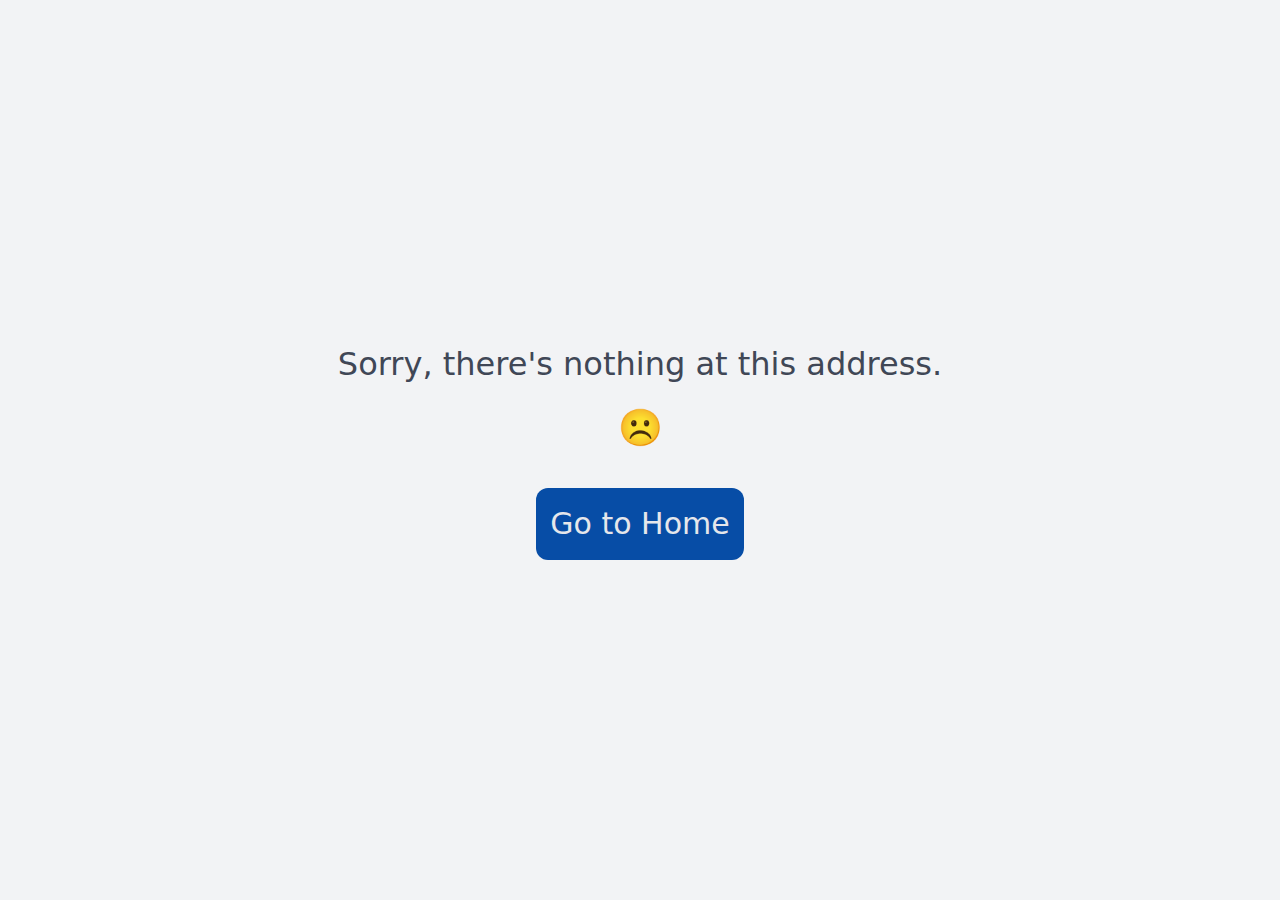
==== index.html @ 2bbbacd4 "Deploying to gh-pages from @ SubhamK108/BlazorFileShake@4f7474eb0a650c3244bfc5b302c1035f5527192f 🚀" ====
<!DOCTYPE html>
<html class="max-w-[100vw] overflow-x-hidden" lang="en">
  <head>
    <meta charset="utf-8" />
    <meta
      name="viewport"
      content="width=device-width, initial-scale=1, minimum-scale=1, maximum-scale=1, user-scalable=no"
    />
    <title>FileShake</title>
    <base href="/" />
    <link rel="stylesheet" href="css/main.min.css" />
    <link rel="stylesheet" href="fontawesome/css/fontawesome.min.css" />
    <link rel="stylesheet" href="fontawesome/css/brands.min.css" />
    <link rel="stylesheet" href="fontawesome/css/solid.min.css" />
    <meta name="description" content="Share files with ease." />
    <link rel="shortcut icon" href="favicon.ico" />
    <link rel="apple-touch-icon" sizes="180x180" href="apple-touch-icon.png" />
    <link rel="icon" type="image/png" sizes="32x32" href="favicon-32x32.png" />
    <link rel="icon" type="image/png" sizes="16x16" href="favicon-16x16.png" />
    <link rel="manifest" href="manifest.json" />
    <meta name="twitter:card" content="summary" />
    <meta name="twitter:url" content="https://bfs.subhamk.com" />
    <meta name="twitter:title" content="FileShake" />
    <meta name="twitter:description" content="Share files with ease." />
    <meta name="twitter:image" content="https://bfs.subhamk.com/android-chrome-512x512.png" />
    <meta name="twitter:creator" content="@SubhamK108" />
    <meta property="og:type" content="website" />
    <meta property="og:title" content="FileShake" />
    <meta property="og:description" content="Share files with ease." />
    <meta property="og:site_name" content="FileShake" />
    <meta property="og:url" content="https://bfs.subhamk.com" />
    <meta property="og:image" content="https://bfs.subhamk.com/android-chrome-512x512.png" />
    <meta name="theme-color" media="(prefers-color-scheme: light)" content="#F2F3F5" />
    <meta name="theme-color" media="(prefers-color-scheme: dark)" content="#181818" />
  </head>

  <body class="max-w-[100vw] overflow-x-hidden bg-[#F2F3F5] dark:bg-[#181818] text-[#404756] dark:text-[#ffffffa6]">
    <div id="app">
      <div class="h-screen max-sm:h-[85vh] flex flex-col justify-center items-center gap-32 max-2xl:gap-28 max-sm:gap-20">
        <img class="w-[250px] max-sm:w-[150px] h-auto" src="android-chrome-512x512.png" alt="FileShake App Icon" />
        <div class="m-4 flex flex-row space-x-4 justify-center items-center">
          <div
            class="w-[5.5rem] h-[5.5rem] max-sm:w-[4.5rem] max-sm:h-[4.5rem] rounded-full animate-spin border-[6.5px] max-sm:border-[5px] border-solid border-current border-t-transparent"
          ></div>
        </div>
      </div>
    </div>

    <!-- <div id="blazor-error-ui">
        An unhandled error has occurred.
        <a href="" class="reload">Reload</a>
        <a class="dismiss">🗙</a>
    </div> -->

    <script type="text/javascript">
      function addNewGoogleSignInScript() {
        const prevScript = document.getElementById("google-signin-script");
        document.body.removeChild(prevScript);

        const newScript = document.createElement("script");
        newScript.id = "google-signin-script";
        newScript.src = "https://accounts.google.com/gsi/client";
        newScript.async = true;
        document.body.appendChild(newScript);
      }

      function parseJwt(jwt) {
        let base64Url = jwt.split(".")[1];
        let base64 = base64Url.replace(/-/g, "+").replace(/_/g, "/");
        let jsonPayload = decodeURIComponent(
          window
            .atob(base64)
            .split("")
            .map(function (c) {
              return "%" + ("00" + c.charCodeAt(0).toString(16)).slice(-2);
            })
            .join("")
        );
        return JSON.parse(jsonPayload);
      }

      async function getUserAuthToken(gmailId) {
        const response = await fetch("./appsettings.json");
        const appSettings = await response.json();

        const client = google.accounts.oauth2.initTokenClient({
          client_id: appSettings.GoogleAuthClientId,
          scope:
            "https://www.googleapis.com/auth/userinfo.profile \
            https://www.googleapis.com/auth/drive.appdata \
            https://www.googleapis.com/auth/drive.install \
            https://www.googleapis.com/auth/drive.file",
          hint: gmailId,
          prompt: "",
          callback: (tokenResponse) => {
            const accessToken = tokenResponse.access_token;
            if (accessToken !== undefined) {
              sessionStorage.setItem("USER_GOOGLE_AUTH_TOKEN", accessToken);
            }
          }
        });
        client.requestAccessToken();
      }

      function handleCredentialResponse(response) {
        const userInfo = parseJwt(response.credential);
        getUserAuthToken(userInfo.email);
      }

      async function uploadFile(userToken, fileBuffer, fileName, fileType, folderId, element) {
        const fileMetadata = {
          name: fileName,
          mimeType: fileType,
          parents: [folderId]
        };
        const fileMetadataJSON = JSON.stringify(fileMetadata, null, "  ");

        const formData = new FormData();
        formData.append("metadata", new Blob([fileMetadataJSON], { type: "application/json" }));
        formData.append("file", new Blob([fileBuffer], { type: fileType }));
        const REQUIRED_FIELDS =
          "id, name, mimeType, size, fileExtension, fullFileExtension, webContentLink, parents, permissionIds";
        const _URL = `https://www.googleapis.com/upload/drive/v3/files?uploadType=multipart&fields=${REQUIRED_FIELDS}`;
        const xhr = new XMLHttpRequest();
        xhr.open("POST", _URL, true);
        xhr.setRequestHeader("Authorization", `Bearer ${userToken}`);
        xhr.responseType = "text";
        xhr.upload.onprogress = function (event) {
          if (event.lengthComputable) {
            const percentComplete = Math.round((event.loaded / event.total) * 100);
            element.innerText = `${percentComplete}%`;
          }
        };
        xhr.onload = function () {
          sessionStorage.setItem("UPLOAD_RESPONSE", xhr.response);
        };
        xhr.onerror = function (event) {
          sessionStorage.setItem("UPLOAD_RESPONSE", "Error");
        };
        xhr.send(formData);
      }
    </script>

    <script id="google-signin-script" src="https://accounts.google.com/gsi/client" async></script>
    <script src="_framework/blazor.webassembly.js"></script>
    <script>
      navigator.serviceWorker.register("service-worker.js");
    </script>
  </body>
</html>
---- css/main.min.css ----
/*! tailwindcss v3.4.3 | MIT License | https://tailwindcss.com*/*,:after,:before{box-sizing:border-box;border:0 solid #e5e7eb}:after,:before{--tw-content:""}:host,html{line-height:1.5;-webkit-text-size-adjust:100%;-moz-tab-size:4;-o-tab-size:4;tab-size:4;font-family:ui-sans-serif,system-ui,sans-serif,Apple Color Emoji,Segoe UI Emoji,Segoe UI Symbol,Noto Color Emoji;font-feature-settings:normal;font-variation-settings:normal;-webkit-tap-highlight-color:transparent}body{margin:0;line-height:inherit}hr{height:0;color:inherit;border-top-width:1px}abbr:where([title]){-webkit-text-decoration:underline dotted;text-decoration:underline dotted}h1,h2,h3,h4,h5,h6{font-size:inherit;font-weight:inherit}a{color:inherit;text-decoration:inherit}b,strong{font-weight:bolder}code,kbd,pre,samp{font-family:Fira Code;font-feature-settings:normal;font-variation-settings:normal;font-size:1em}small{font-size:80%}sub,sup{font-size:75%;line-height:0;position:relative;vertical-align:initial}sub{bottom:-.25em}sup{top:-.5em}table{text-indent:0;border-color:inherit;border-collapse:collapse}button,input,optgroup,select,textarea{font-family:inherit;font-feature-settings:inherit;font-variation-settings:inherit;font-size:100%;font-weight:inherit;line-height:inherit;letter-spacing:inherit;color:inherit;margin:0;padding:0}button,select{text-transform:none}button,input:where([type=button]),input:where([type=reset]),input:where([type=submit]){-webkit-appearance:button;background-color:initial;background-image:none}:-moz-focusring{outline:auto}:-moz-ui-invalid{box-shadow:none}progress{vertical-align:initial}::-webkit-inner-spin-button,::-webkit-outer-spin-button{height:auto}[type=search]{-webkit-appearance:textfield;outline-offset:-2px}::-webkit-search-decoration{-webkit-appearance:none}::-webkit-file-upload-button{-webkit-appearance:button;font:inherit}summary{display:list-item}blockquote,dd,dl,figure,h1,h2,h3,h4,h5,h6,hr,p,pre{margin:0}fieldset{margin:0}fieldset,legend{padding:0}menu,ol,ul{list-style:none;margin:0;padding:0}dialog{padding:0}textarea{resize:vertical}input::-moz-placeholder,textarea::-moz-placeholder{opacity:1;color:#9ca3af}input::placeholder,textarea::placeholder{opacity:1;color:#9ca3af}[role=button],button{cursor:pointer}:disabled{cursor:default}audio,canvas,embed,iframe,img,object,svg,video{display:block;vertical-align:middle}img,video{max-width:100%;height:auto}[hidden]{display:none}*,::backdrop,:after,:before{--tw-border-spacing-x:0;--tw-border-spacing-y:0;--tw-translate-x:0;--tw-translate-y:0;--tw-rotate:0;--tw-skew-x:0;--tw-skew-y:0;--tw-scale-x:1;--tw-scale-y:1;--tw-pan-x: ;--tw-pan-y: ;--tw-pinch-zoom: ;--tw-scroll-snap-strictness:proximity;--tw-gradient-from-position: ;--tw-gradient-via-position: ;--tw-gradient-to-position: ;--tw-ordinal: ;--tw-slashed-zero: ;--tw-numeric-figure: ;--tw-numeric-spacing: ;--tw-numeric-fraction: ;--tw-ring-inset: ;--tw-ring-offset-width:0px;--tw-ring-offset-color:#fff;--tw-ring-color:#3b82f680;--tw-ring-offset-shadow:0 0 #0000;--tw-ring-shadow:0 0 #0000;--tw-shadow:0 0 #0000;--tw-shadow-colored:0 0 #0000;--tw-blur: ;--tw-brightness: ;--tw-contrast: ;--tw-grayscale: ;--tw-hue-rotate: ;--tw-invert: ;--tw-saturate: ;--tw-sepia: ;--tw-drop-shadow: ;--tw-backdrop-blur: ;--tw-backdrop-brightness: ;--tw-backdrop-contrast: ;--tw-backdrop-grayscale: ;--tw-backdrop-hue-rotate: ;--tw-backdrop-invert: ;--tw-backdrop-opacity: ;--tw-backdrop-saturate: ;--tw-backdrop-sepia: ;--tw-contain-size: ;--tw-contain-layout: ;--tw-contain-paint: ;--tw-contain-style: }.pointer-events-none{pointer-events:none}.absolute{position:absolute}.relative{position:relative}.m-4{margin:1rem}.mb-1{margin-bottom:.25rem}.mb-10{margin-bottom:2.5rem}.mb-5{margin-bottom:1.25rem}.mb-8{margin-bottom:2rem}.mr-2{margin-right:.5rem}.mt-\[10\%\]{margin-top:10%}.mt-\[5\%\]{margin-top:5%}.flex{display:flex}.table-cell{display:table-cell}.table-row{display:table-row}.hidden{display:none}.h-6{height:1.5rem}.h-9{height:2.25rem}.h-\[14rem\]{height:14rem}.h-\[15\%\]{height:15%}.h-\[18\%\]{height:18%}.h-\[30\%\]{height:30%}.h-\[4\.5rem\]{height:4.5rem}.h-\[4\.7rem\]{height:4.7rem}.h-\[45\%\]{height:45%}.h-\[5\.5rem\]{height:5.5rem}.h-\[55\%\]{height:55%}.h-\[60\%\]{height:60%}.h-\[65\%\]{height:65%}.h-\[70\%\]{height:70%}.h-\[82\%\]{height:82%}.h-\[85\%\]{height:85%}.h-auto{height:auto}.h-full{height:100%}.h-screen{height:100vh}.h-\[10\%\]{height:10%}.h-\[505rem\]{height:505rem}.h-\[50rem\]{height:50rem}.h-\[20rem\]{height:20rem}.h-\[40rem\]{height:40rem}.h-\[42rem\]{height:42rem}.w-52{width:13rem}.w-56{width:14rem}.w-72{width:18rem}.w-\[14rem\]{width:14rem}.w-\[16\%\]{width:16%}.w-\[250px\]{width:250px}.w-\[30\%\]{width:30%}.w-\[4\.7rem\]{width:4.7rem}.w-\[5\.5rem\]{width:5.5rem}.w-\[50\%\]{width:50%}.w-\[7\%\]{width:7%}.w-\[77\%\]{width:77%}.w-\[80\%\]{width:80%}.w-full{width:100%}.max-w-\[100vw\]{max-width:100vw}.max-w-\[100\%\],.max-w-full{max-width:100%}@keyframes bounce{0%,to{transform:translateY(-25%);animation-timing-function:cubic-bezier(.8,0,1,1)}50%{transform:none;animation-timing-function:cubic-bezier(0,0,.2,1)}}.animate-bounce{animation:bounce 1s infinite}@keyframes pulse{50%{opacity:.5}}.animate-pulse{animation:pulse 2s cubic-bezier(.4,0,.6,1) infinite}@keyframes spin{to{transform:rotate(1turn)}}.animate-spin{animation:spin 1s linear infinite}.cursor-pointer{cursor:pointer}.flex-row{flex-direction:row}.flex-col{flex-direction:column}.items-center{align-items:center}.justify-end{justify-content:flex-end}.justify-center{justify-content:center}.gap-2{gap:.5rem}.gap-20{gap:5rem}.gap-3{gap:.75rem}.gap-32{gap:8rem}.gap-5{gap:1.25rem}.gap-6{gap:1.5rem}.gap-8{gap:2rem}.space-x-4>:not([hidden])~:not([hidden]){--tw-space-x-reverse:0;margin-right:calc(1rem*var(--tw-space-x-reverse));margin-left:calc(1rem*(1 - var(--tw-space-x-reverse)))}.overflow-x-auto{overflow-x:auto}.overflow-y-auto{overflow-y:auto}.overflow-x-hidden{overflow-x:hidden}.overflow-x-scroll{overflow-x:scroll}.rounded-2xl{border-radius:1rem}.rounded-3xl{border-radius:1.5rem}.rounded-full{border-radius:9999px}.rounded-xl{border-radius:.75rem}.border{border-width:1px}.border-4{border-width:4px}.border-\[6\.5px\]{border-width:6.5px}.border-solid{border-style:solid}.border-dashed{border-style:dashed}.border-\[\#074DA6\]{--tw-border-opacity:1;border-color:rgb(7 77 166/var(--tw-border-opacity))}.border-\[\#AEAEAE\]{--tw-border-opacity:1;border-color:rgb(174 174 174/var(--tw-border-opacity))}.border-current{border-color:currentColor}.border-t-transparent{border-top-color:#0000}.bg-\[\#074DA6\]{--tw-bg-opacity:1;background-color:rgb(7 77 166/var(--tw-bg-opacity))}.bg-\[\#F2F3F5\]{--tw-bg-opacity:1;background-color:rgb(242 243 245/var(--tw-bg-opacity))}.bg-green-700{--tw-bg-opacity:1;background-color:rgb(21 128 61/var(--tw-bg-opacity))}.bg-transparent{background-color:initial}.bg-white{--tw-bg-opacity:1;background-color:rgb(255 255 255/var(--tw-bg-opacity))}.bg-zinc-300{--tw-bg-opacity:1;background-color:rgb(212 212 216/var(--tw-bg-opacity))}.bg-zinc-400{--tw-bg-opacity:1;background-color:rgb(161 161 170/var(--tw-bg-opacity))}.bg-zinc-500{--tw-bg-opacity:1;background-color:rgb(113 113 122/var(--tw-bg-opacity))}.p-1{padding:.25rem}.p-16{padding:4rem}.p-2{padding:.5rem}.p-4{padding:1rem}.p-5{padding:1.25rem}.p-6{padding:1.5rem}.p-8{padding:2rem}.p-3{padding:.75rem}.px-10{padding-left:2.5rem;padding-right:2.5rem}.px-20{padding-left:5rem;padding-right:5rem}.px-6{padding-left:1.5rem;padding-right:1.5rem}.px-\[4\%\]{padding-left:4%;padding-right:4%}.py-3{padding-top:.75rem;padding-bottom:.75rem}.py-4{padding-top:1rem;padding-bottom:1rem}.pb-5{padding-bottom:1.25rem}.text-left{text-align:left}.text-center{text-align:center}.text-right{text-align:right}.font-mono{font-family:Fira Code}.font-sans{font-family:ui-sans-serif,system-ui,sans-serif,Apple Color Emoji,Segoe UI Emoji,Segoe UI Symbol,Noto Color Emoji}.text-3xl{font-size:1.875rem;line-height:2.25rem}.text-4xl{font-size:2.25rem;line-height:2.5rem}.text-7xl{font-size:4.5rem;line-height:1}.text-\[0\.95rem\]{font-size:.95rem}.text-\[1\.2rem\]{font-size:1.2rem}.text-\[1\.3rem\]{font-size:1.3rem}.text-\[1\.4rem\]{font-size:1.4rem}.text-\[1\.5rem\]{font-size:1.5rem}.text-\[1\.6rem\]{font-size:1.6rem}.text-\[1\.8rem\]{font-size:1.8rem}.text-\[1\.9rem\]{font-size:1.9rem}.text-\[13rem\]{font-size:13rem}.text-\[14rem\]{font-size:14rem}.text-\[2\.1rem\]{font-size:2.1rem}.text-\[2\.3rem\]{font-size:2.3rem}.text-\[2\.4rem\]{font-size:2.4rem}.text-\[2\.6rem\]{font-size:2.6rem}.text-\[2rem\]{font-size:2rem}.text-\[3\.5rem\]{font-size:3.5rem}.font-bold{font-weight:700}.tracking-wider{letter-spacing:.05em}.tracking-widest{letter-spacing:.1em}.text-\[\#404756\]{--tw-text-opacity:1;color:rgb(64 71 86/var(--tw-text-opacity))}.text-gray-200{--tw-text-opacity:1;color:rgb(229 231 235/var(--tw-text-opacity))}.underline{text-decoration-line:underline}.opacity-0{opacity:0}.shadow-inner{--tw-shadow:inset 0 2px 4px 0 #0000000d;--tw-shadow-colored:inset 0 2px 4px 0 var(--tw-shadow-color)}.shadow-inner,.shadow-lg{box-shadow:var(--tw-ring-offset-shadow,0 0 #0000),var(--tw-ring-shadow,0 0 #0000),var(--tw-shadow)}.shadow-lg{--tw-shadow:0 10px 15px -3px #0000001a,0 4px 6px -4px #0000001a;--tw-shadow-colored:0 10px 15px -3px var(--tw-shadow-color),0 4px 6px -4px var(--tw-shadow-color)}.shadow-md{--tw-shadow:0 4px 6px -1px #0000001a,0 2px 4px -2px #0000001a;--tw-shadow-colored:0 4px 6px -1px var(--tw-shadow-color),0 2px 4px -2px var(--tw-shadow-color)}.shadow-md,.shadow-xl{box-shadow:var(--tw-ring-offset-shadow,0 0 #0000),var(--tw-ring-shadow,0 0 #0000),var(--tw-shadow)}.shadow-xl{--tw-shadow:0 20px 25px -5px #0000001a,0 8px 10px -6px #0000001a;--tw-shadow-colored:0 20px 25px -5px var(--tw-shadow-color),0 8px 10px -6px var(--tw-shadow-color)}.outline{outline-style:solid}.drop-shadow-lg{--tw-drop-shadow:drop-shadow(0 10px 8px #0000000a) drop-shadow(0 4px 3px #0000001a)}.drop-shadow-lg,.drop-shadow-md{filter:var(--tw-blur) var(--tw-brightness) var(--tw-contrast) var(--tw-grayscale) var(--tw-hue-rotate) var(--tw-invert) var(--tw-saturate) var(--tw-sepia) var(--tw-drop-shadow)}.drop-shadow-md{--tw-drop-shadow:drop-shadow(0 4px 3px #00000012) drop-shadow(0 2px 2px #0000000f)}.drop-shadow-xl{--tw-drop-shadow:drop-shadow(0 20px 13px #00000008) drop-shadow(0 8px 5px #00000014);filter:var(--tw-blur) var(--tw-brightness) var(--tw-contrast) var(--tw-grayscale) var(--tw-hue-rotate) var(--tw-invert) var(--tw-saturate) var(--tw-sepia) var(--tw-drop-shadow)}*{box-sizing:border-box;padding:0;margin:0}@media (prefers-color-scheme:light){html{color-scheme:light}}@media (prefers-color-scheme:dark){html{color-scheme:dark}}@font-face{font-family:Fira Code;src:url(../fonts/FiraCode-VF.woff2) format("woff2")}.hover\:bg-\[\#05346e\]:hover{--tw-bg-opacity:1;background-color:rgb(5 52 110/var(--tw-bg-opacity))}.hover\:bg-blue-300:hover{--tw-bg-opacity:1;background-color:rgb(147 197 253/var(--tw-bg-opacity))}.hover\:bg-green-900:hover{--tw-bg-opacity:1;background-color:rgb(20 83 45/var(--tw-bg-opacity))}.hover\:text-\[\#26272A\]:hover{--tw-text-opacity:1;color:rgb(38 39 42/var(--tw-text-opacity))}.hover\:ring:hover{--tw-ring-offset-shadow:var(--tw-ring-inset) 0 0 0 var(--tw-ring-offset-width) var(--tw-ring-offset-color);--tw-ring-shadow:var(--tw-ring-inset) 0 0 0 calc(3px + var(--tw-ring-offset-width)) var(--tw-ring-color);box-shadow:var(--tw-ring-offset-shadow),var(--tw-ring-shadow),var(--tw-shadow,0 0 #0000)}.hover\:ring-\[\#0091ff\]:hover{--tw-ring-opacity:1;--tw-ring-color:rgb(0 145 255/var(--tw-ring-opacity))}.hover\:ring-green-500:hover{--tw-ring-opacity:1;--tw-ring-color:rgb(34 197 94/var(--tw-ring-opacity))}.focus\:outline-none:focus{outline:2px solid #0000;outline-offset:2px}.disabled\:bg-zinc-400:disabled{--tw-bg-opacity:1;background-color:rgb(161 161 170/var(--tw-bg-opacity))}.disabled\:text-zinc-300:disabled{--tw-text-opacity:1;color:rgb(212 212 216/var(--tw-text-opacity))}.disabled\:ring-transparent:disabled{--tw-ring-color:#0000}@media not all and (min-width:1536px){.max-2xl\:mb-5{margin-bottom:1.25rem}.max-2xl\:mt-\[1\.5\%\]{margin-top:1.5%}.max-2xl\:mt-\[5\%\]{margin-top:5%}.max-2xl\:h-5{height:1.25rem}.max-2xl\:h-8{height:2rem}.max-2xl\:h-\[12rem\]{height:12rem}.max-2xl\:h-\[3\.8rem\]{height:3.8rem}.max-2xl\:h-\[70\%\]{height:70%}.max-2xl\:h-\[65\%\]{height:65%}.max-2xl\:h-\[50\%\]{height:50%}.max-2xl\:h-\[10\%\]{height:10%}.max-2xl\:h-\[20\%\]{height:20%}.max-2xl\:h-\[30rem\]{height:30rem}.max-2xl\:h-\[38rem\]{height:38rem}.max-2xl\:h-\[35rem\]{height:35rem}.max-2xl\:h-\[32rem\]{height:32rem}.max-2xl\:h-\[33rem\]{height:33rem}.max-2xl\:w-44{width:11rem}.max-2xl\:w-60{width:15rem}.max-2xl\:w-\[12rem\]{width:12rem}.max-2xl\:w-\[3\.8rem\]{width:3.8rem}.max-2xl\:w-\[45\%\]{width:45%}.max-2xl\:w-\[65\%\]{width:65%}.max-2xl\:w-\[75\%\]{width:75%}.max-2xl\:w-\[70\%\]{width:70%}.max-2xl\:gap-12{gap:3rem}.max-2xl\:gap-2{gap:.5rem}.max-2xl\:gap-28{gap:7rem}.max-2xl\:gap-4{gap:1rem}.max-2xl\:gap-5{gap:1.25rem}.max-2xl\:gap-7{gap:1.75rem}.max-2xl\:gap-3{gap:.75rem}.max-2xl\:p-3{padding:.75rem}.max-2xl\:p-5{padding:1.25rem}.max-2xl\:p-7{padding:1.75rem}.max-2xl\:p-0{padding:0}.max-2xl\:p-2{padding:.5rem}.max-2xl\:px-\[3\%\]{padding-left:3%;padding-right:3%}.max-2xl\:py-3{padding-top:.75rem;padding-bottom:.75rem}.max-2xl\:py-4{padding-top:1rem;padding-bottom:1rem}.max-2xl\:pt-1{padding-top:.25rem}.max-2xl\:text-\[0\.9rem\]{font-size:.9rem}.max-2xl\:text-\[1\.05rem\]{font-size:1.05rem}.max-2xl\:text-\[1\.08rem\]{font-size:1.08rem}.max-2xl\:text-\[1\.15rem\]{font-size:1.15rem}.max-2xl\:text-\[1\.1rem\]{font-size:1.1rem}.max-2xl\:text-\[1\.25rem\]{font-size:1.25rem}.max-2xl\:text-\[1\.2rem\]{font-size:1.2rem}.max-2xl\:text-\[1\.35rem\]{font-size:1.35rem}.max-2xl\:text-\[1\.3rem\]{font-size:1.3rem}.max-2xl\:text-\[1\.45rem\]{font-size:1.45rem}.max-2xl\:text-\[1\.6rem\]{font-size:1.6rem}.max-2xl\:text-\[1\.7rem\]{font-size:1.7rem}.max-2xl\:text-\[1\.9rem\]{font-size:1.9rem}.max-2xl\:text-\[11\.5rem\]{font-size:11.5rem}.max-2xl\:text-\[11rem\]{font-size:11rem}.max-2xl\:text-\[2\.2rem\]{font-size:2.2rem}}@media not all and (min-width:640px){.max-sm\:mb-5{margin-bottom:1.25rem}.max-sm\:mb-6{margin-bottom:1.5rem}.max-sm\:mt-\[5\%\]{margin-top:5%}.max-sm\:mt-\[10\%\]{margin-top:10%}.max-sm\:mt-\[12\%\]{margin-top:12%}.max-sm\:mt-\[14\%\]{margin-top:14%}.max-sm\:h-16{height:4rem}.max-sm\:h-4{height:1rem}.max-sm\:h-7{height:1.75rem}.max-sm\:h-\[3rem\]{height:3rem}.max-sm\:h-\[4\.5rem\]{height:4.5rem}.max-sm\:h-\[55\%\]{height:55%}.max-sm\:h-\[70\%\]{height:70%}.max-sm\:h-\[85vh\]{height:85vh}.max-sm\:h-\[9rem\]{height:9rem}.max-sm\:h-\[30rem\]{height:30rem}.max-sm\:h-\[25rem\]{height:25rem}.max-sm\:h-\[28rem\]{height:28rem}.max-sm\:w-36{width:9rem}.max-sm\:w-40{width:10rem}.max-sm\:w-44{width:11rem}.max-sm\:w-\[10\%\]{width:10%}.max-sm\:w-\[150px\]{width:150px}.max-sm\:w-\[18\%\]{width:18%}.max-sm\:w-\[3rem\]{width:3rem}.max-sm\:w-\[4\.5rem\]{width:4.5rem}.max-sm\:w-\[60\%\]{width:60%}.max-sm\:w-\[72\%\]{width:72%}.max-sm\:w-\[85\%\]{width:85%}.max-sm\:w-\[90\%\]{width:90%}.max-sm\:w-\[9rem\]{width:9rem}.max-sm\:max-w-\[72\%\]{max-width:72%}.max-sm\:max-w-\[100\%\]{max-width:100%}.max-sm\:gap-1{gap:.25rem}.max-sm\:gap-10{gap:2.5rem}.max-sm\:gap-2{gap:.5rem}.max-sm\:gap-20{gap:5rem}.max-sm\:gap-3{gap:.75rem}.max-sm\:gap-4{gap:1rem}.max-sm\:gap-5{gap:1.25rem}.max-sm\:gap-6{gap:1.5rem}.max-sm\:rounded-2xl{border-radius:1rem}.max-sm\:border-\[5px\]{border-width:5px}.max-sm\:p-2{padding:.5rem}.max-sm\:p-3{padding:.75rem}.max-sm\:p-4{padding:1rem}.max-sm\:p-5{padding:1.25rem}.max-sm\:p-8{padding:2rem}.max-sm\:px-5{padding-left:1.25rem;padding-right:1.25rem}.max-sm\:px-\[6\%\]{padding-left:6%;padding-right:6%}.max-sm\:py-2{padding-top:.5rem;padding-bottom:.5rem}.max-sm\:py-3{padding-top:.75rem;padding-bottom:.75rem}.max-sm\:pb-4{padding-bottom:1rem}.max-sm\:pt-1{padding-top:.25rem}.max-sm\:text-2xl{font-size:1.5rem;line-height:2rem}.max-sm\:text-4xl{font-size:2.25rem;line-height:2.5rem}.max-sm\:text-\[0\.75rem\]{font-size:.75rem}.max-sm\:text-\[0\.95rem\]{font-size:.95rem}.max-sm\:text-\[0\.9rem\]{font-size:.9rem}.max-sm\:text-\[1\.05rem\]{font-size:1.05rem}.max-sm\:text-\[1\.1rem\]{font-size:1.1rem}.max-sm\:text-\[1\.25rem\]{font-size:1.25rem}.max-sm\:text-\[1\.3rem\]{font-size:1.3rem}.max-sm\:text-\[1\.4rem\]{font-size:1.4rem}.max-sm\:text-\[1\.5rem\]{font-size:1.5rem}.max-sm\:text-\[1\.7rem\]{font-size:1.7rem}.max-sm\:text-\[1\.8rem\]{font-size:1.8rem}.max-sm\:text-\[1rem\]{font-size:1rem}.max-sm\:text-\[2\.5rem\]{font-size:2.5rem}.max-sm\:text-\[8\.5rem\]{font-size:8.5rem}.max-sm\:text-\[8rem\]{font-size:8rem}}@media (prefers-color-scheme:dark){.dark\:bg-\[\#05336E\]{--tw-bg-opacity:1;background-color:rgb(5 51 110/var(--tw-bg-opacity))}.dark\:bg-\[\#181818\]{--tw-bg-opacity:1;background-color:rgb(24 24 24/var(--tw-bg-opacity))}.dark\:bg-green-900{--tw-bg-opacity:1;background-color:rgb(20 83 45/var(--tw-bg-opacity))}.dark\:bg-zinc-600{--tw-bg-opacity:1;background-color:rgb(82 82 91/var(--tw-bg-opacity))}.dark\:bg-zinc-700{--tw-bg-opacity:1;background-color:rgb(63 63 70/var(--tw-bg-opacity))}.dark\:bg-zinc-800{--tw-bg-opacity:1;background-color:rgb(39 39 42/var(--tw-bg-opacity))}.dark\:text-\[\#ffffffa6\]{color:#ffffffa6}.dark\:shadow-2xl{--tw-shadow:0 25px 50px -12px #00000040;--tw-shadow-colored:0 25px 50px -12px var(--tw-shadow-color)}.dark\:shadow-2xl,.dark\:shadow-lg{box-shadow:var(--tw-ring-offset-shadow,0 0 #0000),var(--tw-ring-shadow,0 0 #0000),var(--tw-shadow)}.dark\:shadow-lg{--tw-shadow:0 10px 15px -3px #0000001a,0 4px 6px -4px #0000001a;--tw-shadow-colored:0 10px 15px -3px var(--tw-shadow-color),0 4px 6px -4px var(--tw-shadow-color)}.dark\:drop-shadow-2xl{--tw-drop-shadow:drop-shadow(0 25px 25px #00000026)}.dark\:drop-shadow-2xl,.dark\:drop-shadow-lg{filter:var(--tw-blur) var(--tw-brightness) var(--tw-contrast) var(--tw-grayscale) var(--tw-hue-rotate) var(--tw-invert) var(--tw-saturate) var(--tw-sepia) var(--tw-drop-shadow)}.dark\:drop-shadow-lg{--tw-drop-shadow:drop-shadow(0 10px 8px #0000000a) drop-shadow(0 4px 3px #0000001a)}.dark\:hover\:bg-\[\#04234D\]:hover{--tw-bg-opacity:1;background-color:rgb(4 35 77/var(--tw-bg-opacity))}.dark\:hover\:bg-blue-950:hover{--tw-bg-opacity:1;background-color:rgb(23 37 84/var(--tw-bg-opacity))}.dark\:hover\:bg-green-950:hover{--tw-bg-opacity:1;background-color:rgb(5 46 22/var(--tw-bg-opacity))}.dark\:hover\:text-white:hover{--tw-text-opacity:1;color:rgb(255 255 255/var(--tw-text-opacity))}.dark\:hover\:ring-\[\#074DA6\]:hover{--tw-ring-opacity:1;--tw-ring-color:rgb(7 77 166/var(--tw-ring-opacity))}.dark\:hover\:ring-green-700:hover{--tw-ring-opacity:1;--tw-ring-color:rgb(21 128 61/var(--tw-ring-opacity))}.dark\:disabled\:bg-zinc-800:disabled{--tw-bg-opacity:1;background-color:rgb(39 39 42/var(--tw-bg-opacity))}.dark\:disabled\:bg-zinc-900:disabled{--tw-bg-opacity:1;background-color:rgb(24 24 27/var(--tw-bg-opacity))}.dark\:disabled\:text-zinc-600:disabled{--tw-text-opacity:1;color:rgb(82 82 91/var(--tw-text-opacity))}.dark\:disabled\:ring-transparent:disabled{--tw-ring-color:#0000}}
---- fontawesome/css/brands.min.css ----
/*!
 * Font Awesome Free 6.5.1 by @fontawesome - https://fontawesome.com
 * License - https://fontawesome.com/license/free (Icons: CC BY 4.0, Fonts: SIL OFL 1.1, Code: MIT License)
 * Copyright 2023 Fonticons, Inc.
 */
:host,:root{--fa-style-family-brands:"Font Awesome 6 Brands";--fa-font-brands:normal 400 1em/1 "Font Awesome 6 Brands"}@font-face{font-family:"Font Awesome 6 Brands";font-style:normal;font-weight:400;font-display:block;src:url(../webfonts/fa-brands-400.woff2) format("woff2"),url(../webfonts/fa-brands-400.woff2) format("truetype")}.fa-brands,.fab{font-weight:400}.fa-monero:before{content:"\f3d0"}.fa-hooli:before{content:"\f427"}.fa-yelp:before{content:"\f1e9"}.fa-cc-visa:before{content:"\f1f0"}.fa-lastfm:before{content:"\f202"}.fa-shopware:before{content:"\f5b5"}.fa-creative-commons-nc:before{content:"\f4e8"}.fa-aws:before{content:"\f375"}.fa-redhat:before{content:"\f7bc"}.fa-yoast:before{content:"\f2b1"}.fa-cloudflare:before{content:"\e07d"}.fa-ups:before{content:"\f7e0"}.fa-pixiv:before{content:"\e640"}.fa-wpexplorer:before{content:"\f2de"}.fa-dyalog:before{content:"\f399"}.fa-bity:before{content:"\f37a"}.fa-stackpath:before{content:"\f842"}.fa-buysellads:before{content:"\f20d"}.fa-first-order:before{content:"\f2b0"}.fa-modx:before{content:"\f285"}.fa-guilded:before{content:"\e07e"}.fa-vnv:before{content:"\f40b"}.fa-js-square:before,.fa-square-js:before{content:"\f3b9"}.fa-microsoft:before{content:"\f3ca"}.fa-qq:before{content:"\f1d6"}.fa-orcid:before{content:"\f8d2"}.fa-java:before{content:"\f4e4"}.fa-invision:before{content:"\f7b0"}.fa-creative-commons-pd-alt:before{content:"\f4ed"}.fa-centercode:before{content:"\f380"}.fa-glide-g:before{content:"\f2a6"}.fa-drupal:before{content:"\f1a9"}.fa-hire-a-helper:before{content:"\f3b0"}.fa-creative-commons-by:before{content:"\f4e7"}.fa-unity:before{content:"\e049"}.fa-whmcs:before{content:"\f40d"}.fa-rocketchat:before{content:"\f3e8"}.fa-vk:before{content:"\f189"}.fa-untappd:before{content:"\f405"}.fa-mailchimp:before{content:"\f59e"}.fa-css3-alt:before{content:"\f38b"}.fa-reddit-square:before,.fa-square-reddit:before{content:"\f1a2"}.fa-vimeo-v:before{content:"\f27d"}.fa-contao:before{content:"\f26d"}.fa-square-font-awesome:before{content:"\e5ad"}.fa-deskpro:before{content:"\f38f"}.fa-brave:before{content:"\e63c"}.fa-sistrix:before{content:"\f3ee"}.fa-instagram-square:before,.fa-square-instagram:before{content:"\e055"}.fa-battle-net:before{content:"\f835"}.fa-the-red-yeti:before{content:"\f69d"}.fa-hacker-news-square:before,.fa-square-hacker-news:before{content:"\f3af"}.fa-edge:before{content:"\f282"}.fa-threads:before{content:"\e618"}.fa-napster:before{content:"\f3d2"}.fa-snapchat-square:before,.fa-square-snapchat:before{content:"\f2ad"}.fa-google-plus-g:before{content:"\f0d5"}.fa-artstation:before{content:"\f77a"}.fa-markdown:before{content:"\f60f"}.fa-sourcetree:before{content:"\f7d3"}.fa-google-plus:before{content:"\f2b3"}.fa-diaspora:before{content:"\f791"}.fa-foursquare:before{content:"\f180"}.fa-stack-overflow:before{content:"\f16c"}.fa-github-alt:before{content:"\f113"}.fa-phoenix-squadron:before{content:"\f511"}.fa-pagelines:before{content:"\f18c"}.fa-algolia:before{content:"\f36c"}.fa-red-river:before{content:"\f3e3"}.fa-creative-commons-sa:before{content:"\f4ef"}.fa-safari:before{content:"\f267"}.fa-google:before{content:"\f1a0"}.fa-font-awesome-alt:before,.fa-square-font-awesome-stroke:before{content:"\f35c"}.fa-atlassian:before{content:"\f77b"}.fa-linkedin-in:before{content:"\f0e1"}.fa-digital-ocean:before{content:"\f391"}.fa-nimblr:before{content:"\f5a8"}.fa-chromecast:before{content:"\f838"}.fa-evernote:before{content:"\f839"}.fa-hacker-news:before{content:"\f1d4"}.fa-creative-commons-sampling:before{content:"\f4f0"}.fa-adversal:before{content:"\f36a"}.fa-creative-commons:before{content:"\f25e"}.fa-watchman-monitoring:before{content:"\e087"}.fa-fonticons:before{content:"\f280"}.fa-weixin:before{content:"\f1d7"}.fa-shirtsinbulk:before{content:"\f214"}.fa-codepen:before{content:"\f1cb"}.fa-git-alt:before{content:"\f841"}.fa-lyft:before{content:"\f3c3"}.fa-rev:before{content:"\f5b2"}.fa-windows:before{content:"\f17a"}.fa-wizards-of-the-coast:before{content:"\f730"}.fa-square-viadeo:before,.fa-viadeo-square:before{content:"\f2aa"}.fa-meetup:before{content:"\f2e0"}.fa-centos:before{content:"\f789"}.fa-adn:before{content:"\f170"}.fa-cloudsmith:before{content:"\f384"}.fa-opensuse:before{content:"\e62b"}.fa-pied-piper-alt:before{content:"\f1a8"}.fa-dribbble-square:before,.fa-square-dribbble:before{content:"\f397"}.fa-codiepie:before{content:"\f284"}.fa-node:before{content:"\f419"}.fa-mix:before{content:"\f3cb"}.fa-steam:before{content:"\f1b6"}.fa-cc-apple-pay:before{content:"\f416"}.fa-scribd:before{content:"\f28a"}.fa-debian:before{content:"\e60b"}.fa-openid:before{content:"\f19b"}.fa-instalod:before{content:"\e081"}.fa-expeditedssl:before{content:"\f23e"}.fa-sellcast:before{content:"\f2da"}.fa-square-twitter:before,.fa-twitter-square:before{content:"\f081"}.fa-r-project:before{content:"\f4f7"}.fa-delicious:before{content:"\f1a5"}.fa-freebsd:before{content:"\f3a4"}.fa-vuejs:before{content:"\f41f"}.fa-accusoft:before{content:"\f369"}.fa-ioxhost:before{content:"\f208"}.fa-fonticons-fi:before{content:"\f3a2"}.fa-app-store:before{content:"\f36f"}.fa-cc-mastercard:before{content:"\f1f1"}.fa-itunes-note:before{content:"\f3b5"}.fa-golang:before{content:"\e40f"}.fa-kickstarter:before{content:"\f3bb"}.fa-grav:before{content:"\f2d6"}.fa-weibo:before{content:"\f18a"}.fa-uncharted:before{content:"\e084"}.fa-firstdraft:before{content:"\f3a1"}.fa-square-youtube:before,.fa-youtube-square:before{content:"\f431"}.fa-wikipedia-w:before{content:"\f266"}.fa-rendact:before,.fa-wpressr:before{content:"\f3e4"}.fa-angellist:before{content:"\f209"}.fa-galactic-republic:before{content:"\f50c"}.fa-nfc-directional:before{content:"\e530"}.fa-skype:before{content:"\f17e"}.fa-joget:before{content:"\f3b7"}.fa-fedora:before{content:"\f798"}.fa-stripe-s:before{content:"\f42a"}.fa-meta:before{content:"\e49b"}.fa-laravel:before{content:"\f3bd"}.fa-hotjar:before{content:"\f3b1"}.fa-bluetooth-b:before{content:"\f294"}.fa-square-letterboxd:before{content:"\e62e"}.fa-sticker-mule:before{content:"\f3f7"}.fa-creative-commons-zero:before{content:"\f4f3"}.fa-hips:before{content:"\f452"}.fa-behance:before{content:"\f1b4"}.fa-reddit:before{content:"\f1a1"}.fa-discord:before{content:"\f392"}.fa-chrome:before{content:"\f268"}.fa-app-store-ios:before{content:"\f370"}.fa-cc-discover:before{content:"\f1f2"}.fa-wpbeginner:before{content:"\f297"}.fa-confluence:before{content:"\f78d"}.fa-shoelace:before{content:"\e60c"}.fa-mdb:before{content:"\f8ca"}.fa-dochub:before{content:"\f394"}.fa-accessible-icon:before{content:"\f368"}.fa-ebay:before{content:"\f4f4"}.fa-amazon:before{content:"\f270"}.fa-unsplash:before{content:"\e07c"}.fa-yarn:before{content:"\f7e3"}.fa-square-steam:before,.fa-steam-square:before{content:"\f1b7"}.fa-500px:before{content:"\f26e"}.fa-square-vimeo:before,.fa-vimeo-square:before{content:"\f194"}.fa-asymmetrik:before{content:"\f372"}.fa-font-awesome-flag:before,.fa-font-awesome-logo-full:before,.fa-font-awesome:before{content:"\f2b4"}.fa-gratipay:before{content:"\f184"}.fa-apple:before{content:"\f179"}.fa-hive:before{content:"\e07f"}.fa-gitkraken:before{content:"\f3a6"}.fa-keybase:before{content:"\f4f5"}.fa-apple-pay:before{content:"\f415"}.fa-padlet:before{content:"\e4a0"}.fa-amazon-pay:before{content:"\f42c"}.fa-github-square:before,.fa-square-github:before{content:"\f092"}.fa-stumbleupon:before{content:"\f1a4"}.fa-fedex:before{content:"\f797"}.fa-phoenix-framework:before{content:"\f3dc"}.fa-shopify:before{content:"\e057"}.fa-neos:before{content:"\f612"}.fa-square-threads:before{content:"\e619"}.fa-hackerrank:before{content:"\f5f7"}.fa-researchgate:before{content:"\f4f8"}.fa-swift:before{content:"\f8e1"}.fa-angular:before{content:"\f420"}.fa-speakap:before{content:"\f3f3"}.fa-angrycreative:before{content:"\f36e"}.fa-y-combinator:before{content:"\f23b"}.fa-empire:before{content:"\f1d1"}.fa-envira:before{content:"\f299"}.fa-google-scholar:before{content:"\e63b"}.fa-gitlab-square:before,.fa-square-gitlab:before{content:"\e5ae"}.fa-studiovinari:before{content:"\f3f8"}.fa-pied-piper:before{content:"\f2ae"}.fa-wordpress:before{content:"\f19a"}.fa-product-hunt:before{content:"\f288"}.fa-firefox:before{content:"\f269"}.fa-linode:before{content:"\f2b8"}.fa-goodreads:before{content:"\f3a8"}.fa-odnoklassniki-square:before,.fa-square-odnoklassniki:before{content:"\f264"}.fa-jsfiddle:before{content:"\f1cc"}.fa-sith:before{content:"\f512"}.fa-themeisle:before{content:"\f2b2"}.fa-page4:before{content:"\f3d7"}.fa-hashnode:before{content:"\e499"}.fa-react:before{content:"\f41b"}.fa-cc-paypal:before{content:"\f1f4"}.fa-squarespace:before{content:"\f5be"}.fa-cc-stripe:before{content:"\f1f5"}.fa-creative-commons-share:before{content:"\f4f2"}.fa-bitcoin:before{content:"\f379"}.fa-keycdn:before{content:"\f3ba"}.fa-opera:before{content:"\f26a"}.fa-itch-io:before{content:"\f83a"}.fa-umbraco:before{content:"\f8e8"}.fa-galactic-senate:before{content:"\f50d"}.fa-ubuntu:before{content:"\f7df"}.fa-draft2digital:before{content:"\f396"}.fa-stripe:before{content:"\f429"}.fa-houzz:before{content:"\f27c"}.fa-gg:before{content:"\f260"}.fa-dhl:before{content:"\f790"}.fa-pinterest-square:before,.fa-square-pinterest:before{content:"\f0d3"}.fa-xing:before{content:"\f168"}.fa-blackberry:before{content:"\f37b"}.fa-creative-commons-pd:before{content:"\f4ec"}.fa-playstation:before{content:"\f3df"}.fa-quinscape:before{content:"\f459"}.fa-less:before{content:"\f41d"}.fa-blogger-b:before{content:"\f37d"}.fa-opencart:before{content:"\f23d"}.fa-vine:before{content:"\f1ca"}.fa-signal-messenger:before{content:"\e663"}.fa-paypal:before{content:"\f1ed"}.fa-gitlab:before{content:"\f296"}.fa-typo3:before{content:"\f42b"}.fa-reddit-alien:before{content:"\f281"}.fa-yahoo:before{content:"\f19e"}.fa-dailymotion:before{content:"\e052"}.fa-affiliatetheme:before{content:"\f36b"}.fa-pied-piper-pp:before{content:"\f1a7"}.fa-bootstrap:before{content:"\f836"}.fa-odnoklassniki:before{content:"\f263"}.fa-nfc-symbol:before{content:"\e531"}.fa-mintbit:before{content:"\e62f"}.fa-ethereum:before{content:"\f42e"}.fa-speaker-deck:before{content:"\f83c"}.fa-creative-commons-nc-eu:before{content:"\f4e9"}.fa-patreon:before{content:"\f3d9"}.fa-avianex:before{content:"\f374"}.fa-ello:before{content:"\f5f1"}.fa-gofore:before{content:"\f3a7"}.fa-bimobject:before{content:"\f378"}.fa-brave-reverse:before{content:"\e63d"}.fa-facebook-f:before{content:"\f39e"}.fa-google-plus-square:before,.fa-square-google-plus:before{content:"\f0d4"}.fa-mandalorian:before{content:"\f50f"}.fa-first-order-alt:before{content:"\f50a"}.fa-osi:before{content:"\f41a"}.fa-google-wallet:before{content:"\f1ee"}.fa-d-and-d-beyond:before{content:"\f6ca"}.fa-periscope:before{content:"\f3da"}.fa-fulcrum:before{content:"\f50b"}.fa-cloudscale:before{content:"\f383"}.fa-forumbee:before{content:"\f211"}.fa-mizuni:before{content:"\f3cc"}.fa-schlix:before{content:"\f3ea"}.fa-square-xing:before,.fa-xing-square:before{content:"\f169"}.fa-bandcamp:before{content:"\f2d5"}.fa-wpforms:before{content:"\f298"}.fa-cloudversify:before{content:"\f385"}.fa-usps:before{content:"\f7e1"}.fa-megaport:before{content:"\f5a3"}.fa-magento:before{content:"\f3c4"}.fa-spotify:before{content:"\f1bc"}.fa-optin-monster:before{content:"\f23c"}.fa-fly:before{content:"\f417"}.fa-aviato:before{content:"\f421"}.fa-itunes:before{content:"\f3b4"}.fa-cuttlefish:before{content:"\f38c"}.fa-blogger:before{content:"\f37c"}.fa-flickr:before{content:"\f16e"}.fa-viber:before{content:"\f409"}.fa-soundcloud:before{content:"\f1be"}.fa-digg:before{content:"\f1a6"}.fa-tencent-weibo:before{content:"\f1d5"}.fa-letterboxd:before{content:"\e62d"}.fa-symfony:before{content:"\f83d"}.fa-maxcdn:before{content:"\f136"}.fa-etsy:before{content:"\f2d7"}.fa-facebook-messenger:before{content:"\f39f"}.fa-audible:before{content:"\f373"}.fa-think-peaks:before{content:"\f731"}.fa-bilibili:before{content:"\e3d9"}.fa-erlang:before{content:"\f39d"}.fa-x-twitter:before{content:"\e61b"}.fa-cotton-bureau:before{content:"\f89e"}.fa-dashcube:before{content:"\f210"}.fa-42-group:before,.fa-innosoft:before{content:"\e080"}.fa-stack-exchange:before{content:"\f18d"}.fa-elementor:before{content:"\f430"}.fa-pied-piper-square:before,.fa-square-pied-piper:before{content:"\e01e"}.fa-creative-commons-nd:before{content:"\f4eb"}.fa-palfed:before{content:"\f3d8"}.fa-superpowers:before{content:"\f2dd"}.fa-resolving:before{content:"\f3e7"}.fa-xbox:before{content:"\f412"}.fa-searchengin:before{content:"\f3eb"}.fa-tiktok:before{content:"\e07b"}.fa-facebook-square:before,.fa-square-facebook:before{content:"\f082"}.fa-renren:before{content:"\f18b"}.fa-linux:before{content:"\f17c"}.fa-glide:before{content:"\f2a5"}.fa-linkedin:before{content:"\f08c"}.fa-hubspot:before{content:"\f3b2"}.fa-deploydog:before{content:"\f38e"}.fa-twitch:before{content:"\f1e8"}.fa-ravelry:before{content:"\f2d9"}.fa-mixer:before{content:"\e056"}.fa-lastfm-square:before,.fa-square-lastfm:before{content:"\f203"}.fa-vimeo:before{content:"\f40a"}.fa-mendeley:before{content:"\f7b3"}.fa-uniregistry:before{content:"\f404"}.fa-figma:before{content:"\f799"}.fa-creative-commons-remix:before{content:"\f4ee"}.fa-cc-amazon-pay:before{content:"\f42d"}.fa-dropbox:before{content:"\f16b"}.fa-instagram:before{content:"\f16d"}.fa-cmplid:before{content:"\e360"}.fa-upwork:before{content:"\e641"}.fa-facebook:before{content:"\f09a"}.fa-gripfire:before{content:"\f3ac"}.fa-jedi-order:before{content:"\f50e"}.fa-uikit:before{content:"\f403"}.fa-fort-awesome-alt:before{content:"\f3a3"}.fa-phabricator:before{content:"\f3db"}.fa-ussunnah:before{content:"\f407"}.fa-earlybirds:before{content:"\f39a"}.fa-trade-federation:before{content:"\f513"}.fa-autoprefixer:before{content:"\f41c"}.fa-whatsapp:before{content:"\f232"}.fa-slideshare:before{content:"\f1e7"}.fa-google-play:before{content:"\f3ab"}.fa-viadeo:before{content:"\f2a9"}.fa-line:before{content:"\f3c0"}.fa-google-drive:before{content:"\f3aa"}.fa-servicestack:before{content:"\f3ec"}.fa-simplybuilt:before{content:"\f215"}.fa-bitbucket:before{content:"\f171"}.fa-imdb:before{content:"\f2d8"}.fa-deezer:before{content:"\e077"}.fa-raspberry-pi:before{content:"\f7bb"}.fa-jira:before{content:"\f7b1"}.fa-docker:before{content:"\f395"}.fa-screenpal:before{content:"\e570"}.fa-bluetooth:before{content:"\f293"}.fa-gitter:before{content:"\f426"}.fa-d-and-d:before{content:"\f38d"}.fa-microblog:before{content:"\e01a"}.fa-cc-diners-club:before{content:"\f24c"}.fa-gg-circle:before{content:"\f261"}.fa-pied-piper-hat:before{content:"\f4e5"}.fa-kickstarter-k:before{content:"\f3bc"}.fa-yandex:before{content:"\f413"}.fa-readme:before{content:"\f4d5"}.fa-html5:before{content:"\f13b"}.fa-sellsy:before{content:"\f213"}.fa-sass:before{content:"\f41e"}.fa-wirsindhandwerk:before,.fa-wsh:before{content:"\e2d0"}.fa-buromobelexperte:before{content:"\f37f"}.fa-salesforce:before{content:"\f83b"}.fa-octopus-deploy:before{content:"\e082"}.fa-medapps:before{content:"\f3c6"}.fa-ns8:before{content:"\f3d5"}.fa-pinterest-p:before{content:"\f231"}.fa-apper:before{content:"\f371"}.fa-fort-awesome:before{content:"\f286"}.fa-waze:before{content:"\f83f"}.fa-cc-jcb:before{content:"\f24b"}.fa-snapchat-ghost:before,.fa-snapchat:before{content:"\f2ab"}.fa-fantasy-flight-games:before{content:"\f6dc"}.fa-rust:before{content:"\e07a"}.fa-wix:before{content:"\f5cf"}.fa-behance-square:before,.fa-square-behance:before{content:"\f1b5"}.fa-supple:before{content:"\f3f9"}.fa-webflow:before{content:"\e65c"}.fa-rebel:before{content:"\f1d0"}.fa-css3:before{content:"\f13c"}.fa-staylinked:before{content:"\f3f5"}.fa-kaggle:before{content:"\f5fa"}.fa-space-awesome:before{content:"\e5ac"}.fa-deviantart:before{content:"\f1bd"}.fa-cpanel:before{content:"\f388"}.fa-goodreads-g:before{content:"\f3a9"}.fa-git-square:before,.fa-square-git:before{content:"\f1d2"}.fa-square-tumblr:before,.fa-tumblr-square:before{content:"\f174"}.fa-trello:before{content:"\f181"}.fa-creative-commons-nc-jp:before{content:"\f4ea"}.fa-get-pocket:before{content:"\f265"}.fa-perbyte:before{content:"\e083"}.fa-grunt:before{content:"\f3ad"}.fa-weebly:before{content:"\f5cc"}.fa-connectdevelop:before{content:"\f20e"}.fa-leanpub:before{content:"\f212"}.fa-black-tie:before{content:"\f27e"}.fa-themeco:before{content:"\f5c6"}.fa-python:before{content:"\f3e2"}.fa-android:before{content:"\f17b"}.fa-bots:before{content:"\e340"}.fa-free-code-camp:before{content:"\f2c5"}.fa-hornbill:before{content:"\f592"}.fa-js:before{content:"\f3b8"}.fa-ideal:before{content:"\e013"}.fa-git:before{content:"\f1d3"}.fa-dev:before{content:"\f6cc"}.fa-sketch:before{content:"\f7c6"}.fa-yandex-international:before{content:"\f414"}.fa-cc-amex:before{content:"\f1f3"}.fa-uber:before{content:"\f402"}.fa-github:before{content:"\f09b"}.fa-php:before{content:"\f457"}.fa-alipay:before{content:"\f642"}.fa-youtube:before{content:"\f167"}.fa-skyatlas:before{content:"\f216"}.fa-firefox-browser:before{content:"\e007"}.fa-replyd:before{content:"\f3e6"}.fa-suse:before{content:"\f7d6"}.fa-jenkins:before{content:"\f3b6"}.fa-twitter:before{content:"\f099"}.fa-rockrms:before{content:"\f3e9"}.fa-pinterest:before{content:"\f0d2"}.fa-buffer:before{content:"\f837"}.fa-npm:before{content:"\f3d4"}.fa-yammer:before{content:"\f840"}.fa-btc:before{content:"\f15a"}.fa-dribbble:before{content:"\f17d"}.fa-stumbleupon-circle:before{content:"\f1a3"}.fa-internet-explorer:before{content:"\f26b"}.fa-stubber:before{content:"\e5c7"}.fa-telegram-plane:before,.fa-telegram:before{content:"\f2c6"}.fa-old-republic:before{content:"\f510"}.fa-odysee:before{content:"\e5c6"}.fa-square-whatsapp:before,.fa-whatsapp-square:before{content:"\f40c"}.fa-node-js:before{content:"\f3d3"}.fa-edge-legacy:before{content:"\e078"}.fa-slack-hash:before,.fa-slack:before{content:"\f198"}.fa-medrt:before{content:"\f3c8"}.fa-usb:before{content:"\f287"}.fa-tumblr:before{content:"\f173"}.fa-vaadin:before{content:"\f408"}.fa-quora:before{content:"\f2c4"}.fa-square-x-twitter:before{content:"\e61a"}.fa-reacteurope:before{content:"\f75d"}.fa-medium-m:before,.fa-medium:before{content:"\f23a"}.fa-amilia:before{content:"\f36d"}.fa-mixcloud:before{content:"\f289"}.fa-flipboard:before{content:"\f44d"}.fa-viacoin:before{content:"\f237"}.fa-critical-role:before{content:"\f6c9"}.fa-sitrox:before{content:"\e44a"}.fa-discourse:before{content:"\f393"}.fa-joomla:before{content:"\f1aa"}.fa-mastodon:before{content:"\f4f6"}.fa-airbnb:before{content:"\f834"}.fa-wolf-pack-battalion:before{content:"\f514"}.fa-buy-n-large:before{content:"\f8a6"}.fa-gulp:before{content:"\f3ae"}.fa-creative-commons-sampling-plus:before{content:"\f4f1"}.fa-strava:before{content:"\f428"}.fa-ember:before{content:"\f423"}.fa-canadian-maple-leaf:before{content:"\f785"}.fa-teamspeak:before{content:"\f4f9"}.fa-pushed:before{content:"\f3e1"}.fa-wordpress-simple:before{content:"\f411"}.fa-nutritionix:before{content:"\f3d6"}.fa-wodu:before{content:"\e088"}.fa-google-pay:before{content:"\e079"}.fa-intercom:before{content:"\f7af"}.fa-zhihu:before{content:"\f63f"}.fa-korvue:before{content:"\f42f"}.fa-pix:before{content:"\e43a"}.fa-steam-symbol:before{content:"\f3f6"}
---- fontawesome/css/solid.min.css ----
/*!
 * Font Awesome Free 6.5.1 by @fontawesome - https://fontawesome.com
 * License - https://fontawesome.com/license/free (Icons: CC BY 4.0, Fonts: SIL OFL 1.1, Code: MIT License)
 * Copyright 2023 Fonticons, Inc.
 */
:host,:root{--fa-style-family-classic:"Font Awesome 6 Free";--fa-font-solid:normal 900 1em/1 "Font Awesome 6 Free"}@font-face{font-family:"Font Awesome 6 Free";font-style:normal;font-weight:900;font-display:block;src:url(../webfonts/fa-solid-900.woff2) format("woff2"),url(../webfonts/fa-solid-900.woff2) format("truetype")}.fa-solid,.fas{font-weight:900}
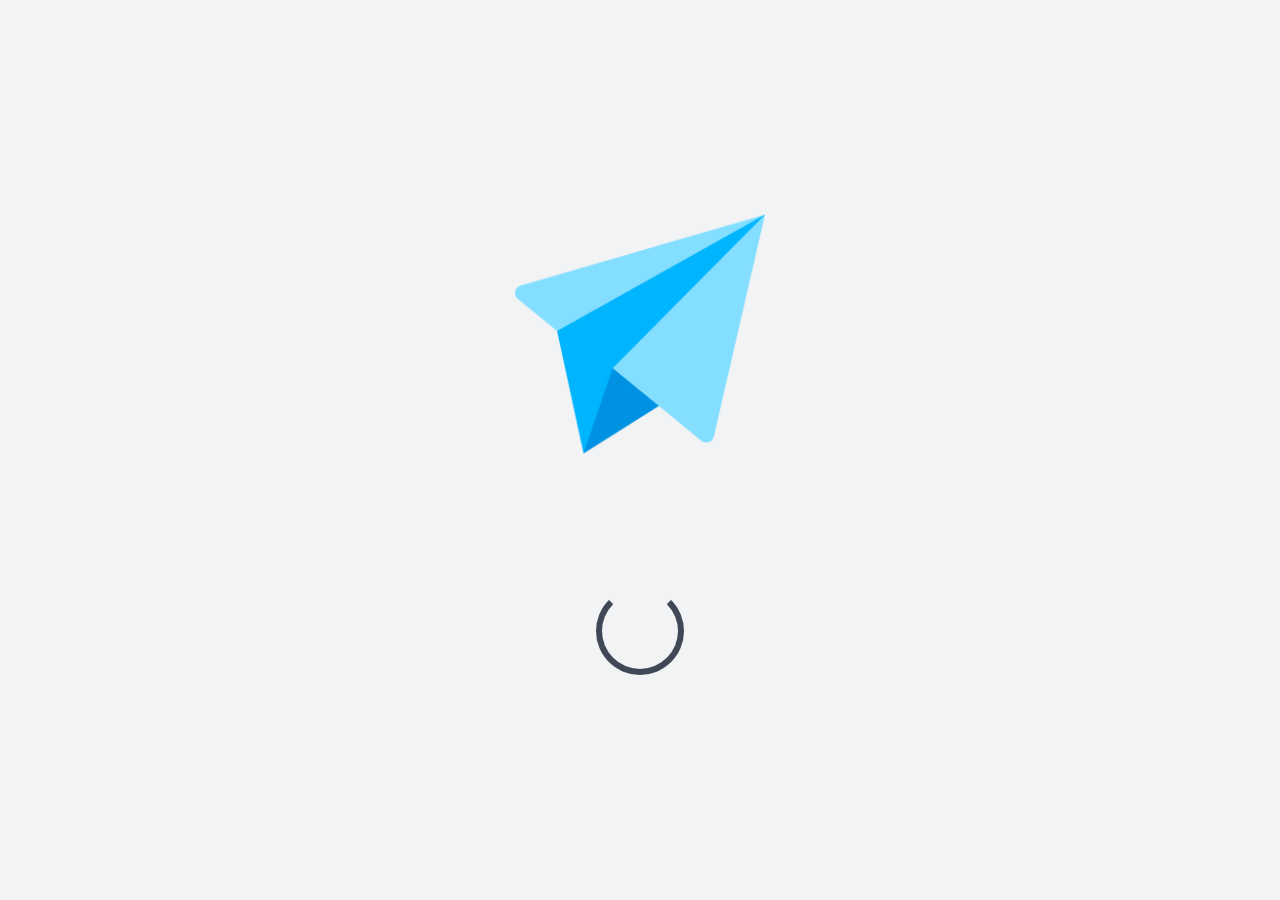
==== commit 4e1be4f5: "Deploying to gh-pages from @ SubhamK108/BlazorFileShake@7c0a46ff81472d2a8b46e0b3ead1d4d3ae574796 🚀" ====
--- a/index.html
+++ b/index.html
@@ -53,14 +53,22 @@
     </div> -->
 
     <script type="text/javascript">
-      function addNewGoogleSignInScript() {
+      async function delay(time) {
+        return new Promise((resolve) => setTimeout(resolve, time));
+      }
+
+      async function addNewGoogleSignInScript() {
         const prevScript = document.getElementById("google-signin-script");
-        document.body.removeChild(prevScript);
-
+        if (prevScript !== null) {
+          document.body.removeChild(prevScript);
+        }
         const newScript = document.createElement("script");
         newScript.id = "google-signin-script";
         newScript.src = "https://accounts.google.com/gsi/client";
         newScript.async = true;
+
+        await delay(700);
+        document.getElementById("google-signin-button-loader").hidden = true;
         document.body.appendChild(newScript);
       }
 
@@ -80,16 +88,13 @@
       }
 
       async function getUserAuthToken(gmailId) {
-        const response = await fetch("./appsettings.json");
-        const appSettings = await response.json();
-
         const client = google.accounts.oauth2.initTokenClient({
-          client_id: appSettings.GoogleAuthClientId,
+          client_id: sessionStorage.getItem("CLIENT_ID"),
           scope:
             "https://www.googleapis.com/auth/userinfo.profile \
-            https://www.googleapis.com/auth/drive.appdata \
-            https://www.googleapis.com/auth/drive.install \
-            https://www.googleapis.com/auth/drive.file",
+          https://www.googleapis.com/auth/drive.appdata \
+          https://www.googleapis.com/auth/drive.install \
+          https://www.googleapis.com/auth/drive.file",
           hint: gmailId,
           prompt: "",
           callback: (tokenResponse) => {
@@ -106,42 +111,8 @@
         const userInfo = parseJwt(response.credential);
         getUserAuthToken(userInfo.email);
       }
-
-      async function uploadFile(userToken, fileBuffer, fileName, fileType, folderId, element) {
-        const fileMetadata = {
-          name: fileName,
-          mimeType: fileType,
-          parents: [folderId]
-        };
-        const fileMetadataJSON = JSON.stringify(fileMetadata, null, "  ");
-
-        const formData = new FormData();
-        formData.append("metadata", new Blob([fileMetadataJSON], { type: "application/json" }));
-        formData.append("file", new Blob([fileBuffer], { type: fileType }));
-        const REQUIRED_FIELDS =
-          "id, name, mimeType, size, fileExtension, fullFileExtension, webContentLink, parents, permissionIds";
-        const _URL = `https://www.googleapis.com/upload/drive/v3/files?uploadType=multipart&fields=${REQUIRED_FIELDS}`;
-        const xhr = new XMLHttpRequest();
-        xhr.open("POST", _URL, true);
-        xhr.setRequestHeader("Authorization", `Bearer ${userToken}`);
-        xhr.responseType = "text";
-        xhr.upload.onprogress = function (event) {
-          if (event.lengthComputable) {
-            const percentComplete = Math.round((event.loaded / event.total) * 100);
-            element.innerText = `${percentComplete}%`;
-          }
-        };
-        xhr.onload = function () {
-          sessionStorage.setItem("UPLOAD_RESPONSE", xhr.response);
-        };
-        xhr.onerror = function (event) {
-          sessionStorage.setItem("UPLOAD_RESPONSE", "Error");
-        };
-        xhr.send(formData);
-      }
     </script>
 
-    <script id="google-signin-script" src="https://accounts.google.com/gsi/client" async></script>
     <script src="_framework/blazor.webassembly.js"></script>
     <script>
       navigator.serviceWorker.register("service-worker.js");
--- a/css/main.min.css
+++ b/css/main.min.css
@@ -1 +1 @@
-/*! tailwindcss v3.4.3 | MIT License | https://tailwindcss.com*/*,:after,:before{box-sizing:border-box;border:0 solid #e5e7eb}:after,:before{--tw-content:""}:host,html{line-height:1.5;-webkit-text-size-adjust:100%;-moz-tab-size:4;-o-tab-size:4;tab-size:4;font-family:ui-sans-serif,system-ui,sans-serif,Apple Color Emoji,Segoe UI Emoji,Segoe UI Symbol,Noto Color Emoji;font-feature-settings:normal;font-variation-settings:normal;-webkit-tap-highlight-color:transparent}body{margin:0;line-height:inherit}hr{height:0;color:inherit;border-top-width:1px}abbr:where([title]){-webkit-text-decoration:underline dotted;text-decoration:underline dotted}h1,h2,h3,h4,h5,h6{font-size:inherit;font-weight:inherit}a{color:inherit;text-decoration:inherit}b,strong{font-weight:bolder}code,kbd,pre,samp{font-family:Fira Code;font-feature-settings:normal;font-variation-settings:normal;font-size:1em}small{font-size:80%}sub,sup{font-size:75%;line-height:0;position:relative;vertical-align:initial}sub{bottom:-.25em}sup{top:-.5em}table{text-indent:0;border-color:inherit;border-collapse:collapse}button,input,optgroup,select,textarea{font-family:inherit;font-feature-settings:inherit;font-variation-settings:inherit;font-size:100%;font-weight:inherit;line-height:inherit;letter-spacing:inherit;color:inherit;margin:0;padding:0}button,select{text-transform:none}button,input:where([type=button]),input:where([type=reset]),input:where([type=submit]){-webkit-appearance:button;background-color:initial;background-image:none}:-moz-focusring{outline:auto}:-moz-ui-invalid{box-shadow:none}progress{vertical-align:initial}::-webkit-inner-spin-button,::-webkit-outer-spin-button{height:auto}[type=search]{-webkit-appearance:textfield;outline-offset:-2px}::-webkit-search-decoration{-webkit-appearance:none}::-webkit-file-upload-button{-webkit-appearance:button;font:inherit}summary{display:list-item}blockquote,dd,dl,figure,h1,h2,h3,h4,h5,h6,hr,p,pre{margin:0}fieldset{margin:0}fieldset,legend{padding:0}menu,ol,ul{list-style:none;margin:0;padding:0}dialog{padding:0}textarea{resize:vertical}input::-moz-placeholder,textarea::-moz-placeholder{opacity:1;color:#9ca3af}input::placeholder,textarea::placeholder{opacity:1;color:#9ca3af}[role=button],button{cursor:pointer}:disabled{cursor:default}audio,canvas,embed,iframe,img,object,svg,video{display:block;vertical-align:middle}img,video{max-width:100%;height:auto}[hidden]{display:none}*,::backdrop,:after,:before{--tw-border-spacing-x:0;--tw-border-spacing-y:0;--tw-translate-x:0;--tw-translate-y:0;--tw-rotate:0;--tw-skew-x:0;--tw-skew-y:0;--tw-scale-x:1;--tw-scale-y:1;--tw-pan-x: ;--tw-pan-y: ;--tw-pinch-zoom: ;--tw-scroll-snap-strictness:proximity;--tw-gradient-from-position: ;--tw-gradient-via-position: ;--tw-gradient-to-position: ;--tw-ordinal: ;--tw-slashed-zero: ;--tw-numeric-figure: ;--tw-numeric-spacing: ;--tw-numeric-fraction: ;--tw-ring-inset: ;--tw-ring-offset-width:0px;--tw-ring-offset-color:#fff;--tw-ring-color:#3b82f680;--tw-ring-offset-shadow:0 0 #0000;--tw-ring-shadow:0 0 #0000;--tw-shadow:0 0 #0000;--tw-shadow-colored:0 0 #0000;--tw-blur: ;--tw-brightness: ;--tw-contrast: ;--tw-grayscale: ;--tw-hue-rotate: ;--tw-invert: ;--tw-saturate: ;--tw-sepia: ;--tw-drop-shadow: ;--tw-backdrop-blur: ;--tw-backdrop-brightness: ;--tw-backdrop-contrast: ;--tw-backdrop-grayscale: ;--tw-backdrop-hue-rotate: ;--tw-backdrop-invert: ;--tw-backdrop-opacity: ;--tw-backdrop-saturate: ;--tw-backdrop-sepia: ;--tw-contain-size: ;--tw-contain-layout: ;--tw-contain-paint: ;--tw-contain-style: }.pointer-events-none{pointer-events:none}.absolute{position:absolute}.relative{position:relative}.m-4{margin:1rem}.mb-1{margin-bottom:.25rem}.mb-10{margin-bottom:2.5rem}.mb-5{margin-bottom:1.25rem}.mb-8{margin-bottom:2rem}.mr-2{margin-right:.5rem}.mt-\[10\%\]{margin-top:10%}.mt-\[5\%\]{margin-top:5%}.flex{display:flex}.table-cell{display:table-cell}.table-row{display:table-row}.hidden{display:none}.h-6{height:1.5rem}.h-9{height:2.25rem}.h-\[14rem\]{height:14rem}.h-\[15\%\]{height:15%}.h-\[18\%\]{height:18%}.h-\[30\%\]{height:30%}.h-\[4\.5rem\]{height:4.5rem}.h-\[4\.7rem\]{height:4.7rem}.h-\[45\%\]{height:45%}.h-\[5\.5rem\]{height:5.5rem}.h-\[55\%\]{height:55%}.h-\[60\%\]{height:60%}.h-\[65\%\]{height:65%}.h-\[70\%\]{height:70%}.h-\[82\%\]{height:82%}.h-\[85\%\]{height:85%}.h-auto{height:auto}.h-full{height:100%}.h-screen{height:100vh}.h-\[10\%\]{height:10%}.h-\[505rem\]{height:505rem}.h-\[50rem\]{height:50rem}.h-\[20rem\]{height:20rem}.h-\[40rem\]{height:40rem}.h-\[42rem\]{height:42rem}.w-52{width:13rem}.w-56{width:14rem}.w-72{width:18rem}.w-\[14rem\]{width:14rem}.w-\[16\%\]{width:16%}.w-\[250px\]{width:250px}.w-\[30\%\]{width:30%}.w-\[4\.7rem\]{width:4.7rem}.w-\[5\.5rem\]{width:5.5rem}.w-\[50\%\]{width:50%}.w-\[7\%\]{width:7%}.w-\[77\%\]{width:77%}.w-\[80\%\]{width:80%}.w-full{width:100%}.max-w-\[100vw\]{max-width:100vw}.max-w-\[100\%\],.max-w-full{max-width:100%}@keyframes bounce{0%,to{transform:translateY(-25%);animation-timing-function:cubic-bezier(.8,0,1,1)}50%{transform:none;animation-timing-function:cubic-bezier(0,0,.2,1)}}.animate-bounce{animation:bounce 1s infinite}@keyframes pulse{50%{opacity:.5}}.animate-pulse{animation:pulse 2s cubic-bezier(.4,0,.6,1) infinite}@keyframes spin{to{transform:rotate(1turn)}}.animate-spin{animation:spin 1s linear infinite}.cursor-pointer{cursor:pointer}.flex-row{flex-direction:row}.flex-col{flex-direction:column}.items-center{align-items:center}.justify-end{justify-content:flex-end}.justify-center{justify-content:center}.gap-2{gap:.5rem}.gap-20{gap:5rem}.gap-3{gap:.75rem}.gap-32{gap:8rem}.gap-5{gap:1.25rem}.gap-6{gap:1.5rem}.gap-8{gap:2rem}.space-x-4>:not([hidden])~:not([hidden]){--tw-space-x-reverse:0;margin-right:calc(1rem*var(--tw-space-x-reverse));margin-left:calc(1rem*(1 - var(--tw-space-x-reverse)))}.overflow-x-auto{overflow-x:auto}.overflow-y-auto{overflow-y:auto}.overflow-x-hidden{overflow-x:hidden}.overflow-x-scroll{overflow-x:scroll}.rounded-2xl{border-radius:1rem}.rounded-3xl{border-radius:1.5rem}.rounded-full{border-radius:9999px}.rounded-xl{border-radius:.75rem}.border{border-width:1px}.border-4{border-width:4px}.border-\[6\.5px\]{border-width:6.5px}.border-solid{border-style:solid}.border-dashed{border-style:dashed}.border-\[\#074DA6\]{--tw-border-opacity:1;border-color:rgb(7 77 166/var(--tw-border-opacity))}.border-\[\#AEAEAE\]{--tw-border-opacity:1;border-color:rgb(174 174 174/var(--tw-border-opacity))}.border-current{border-color:currentColor}.border-t-transparent{border-top-color:#0000}.bg-\[\#074DA6\]{--tw-bg-opacity:1;background-color:rgb(7 77 166/var(--tw-bg-opacity))}.bg-\[\#F2F3F5\]{--tw-bg-opacity:1;background-color:rgb(242 243 245/var(--tw-bg-opacity))}.bg-green-700{--tw-bg-opacity:1;background-color:rgb(21 128 61/var(--tw-bg-opacity))}.bg-transparent{background-color:initial}.bg-white{--tw-bg-opacity:1;background-color:rgb(255 255 255/var(--tw-bg-opacity))}.bg-zinc-300{--tw-bg-opacity:1;background-color:rgb(212 212 216/var(--tw-bg-opacity))}.bg-zinc-400{--tw-bg-opacity:1;background-color:rgb(161 161 170/var(--tw-bg-opacity))}.bg-zinc-500{--tw-bg-opacity:1;background-color:rgb(113 113 122/var(--tw-bg-opacity))}.p-1{padding:.25rem}.p-16{padding:4rem}.p-2{padding:.5rem}.p-4{padding:1rem}.p-5{padding:1.25rem}.p-6{padding:1.5rem}.p-8{padding:2rem}.p-3{padding:.75rem}.px-10{padding-left:2.5rem;padding-right:2.5rem}.px-20{padding-left:5rem;padding-right:5rem}.px-6{padding-left:1.5rem;padding-right:1.5rem}.px-\[4\%\]{padding-left:4%;padding-right:4%}.py-3{padding-top:.75rem;padding-bottom:.75rem}.py-4{padding-top:1rem;padding-bottom:1rem}.pb-5{padding-bottom:1.25rem}.text-left{text-align:left}.text-center{text-align:center}.text-right{text-align:right}.font-mono{font-family:Fira Code}.font-sans{font-family:ui-sans-serif,system-ui,sans-serif,Apple Color Emoji,Segoe UI Emoji,Segoe UI Symbol,Noto Color Emoji}.text-3xl{font-size:1.875rem;line-height:2.25rem}.text-4xl{font-size:2.25rem;line-height:2.5rem}.text-7xl{font-size:4.5rem;line-height:1}.text-\[0\.95rem\]{font-size:.95rem}.text-\[1\.2rem\]{font-size:1.2rem}.text-\[1\.3rem\]{font-size:1.3rem}.text-\[1\.4rem\]{font-size:1.4rem}.text-\[1\.5rem\]{font-size:1.5rem}.text-\[1\.6rem\]{font-size:1.6rem}.text-\[1\.8rem\]{font-size:1.8rem}.text-\[1\.9rem\]{font-size:1.9rem}.text-\[13rem\]{font-size:13rem}.text-\[14rem\]{font-size:14rem}.text-\[2\.1rem\]{font-size:2.1rem}.text-\[2\.3rem\]{font-size:2.3rem}.text-\[2\.4rem\]{font-size:2.4rem}.text-\[2\.6rem\]{font-size:2.6rem}.text-\[2rem\]{font-size:2rem}.text-\[3\.5rem\]{font-size:3.5rem}.font-bold{font-weight:700}.tracking-wider{letter-spacing:.05em}.tracking-widest{letter-spacing:.1em}.text-\[\#404756\]{--tw-text-opacity:1;color:rgb(64 71 86/var(--tw-text-opacity))}.text-gray-200{--tw-text-opacity:1;color:rgb(229 231 235/var(--tw-text-opacity))}.underline{text-decoration-line:underline}.opacity-0{opacity:0}.shadow-inner{--tw-shadow:inset 0 2px 4px 0 #0000000d;--tw-shadow-colored:inset 0 2px 4px 0 var(--tw-shadow-color)}.shadow-inner,.shadow-lg{box-shadow:var(--tw-ring-offset-shadow,0 0 #0000),var(--tw-ring-shadow,0 0 #0000),var(--tw-shadow)}.shadow-lg{--tw-shadow:0 10px 15px -3px #0000001a,0 4px 6px -4px #0000001a;--tw-shadow-colored:0 10px 15px -3px var(--tw-shadow-color),0 4px 6px -4px var(--tw-shadow-color)}.shadow-md{--tw-shadow:0 4px 6px -1px #0000001a,0 2px 4px -2px #0000001a;--tw-shadow-colored:0 4px 6px -1px var(--tw-shadow-color),0 2px 4px -2px var(--tw-shadow-color)}.shadow-md,.shadow-xl{box-shadow:var(--tw-ring-offset-shadow,0 0 #0000),var(--tw-ring-shadow,0 0 #0000),var(--tw-shadow)}.shadow-xl{--tw-shadow:0 20px 25px -5px #0000001a,0 8px 10px -6px #0000001a;--tw-shadow-colored:0 20px 25px -5px var(--tw-shadow-color),0 8px 10px -6px var(--tw-shadow-color)}.outline{outline-style:solid}.drop-shadow-lg{--tw-drop-shadow:drop-shadow(0 10px 8px #0000000a) drop-shadow(0 4px 3px #0000001a)}.drop-shadow-lg,.drop-shadow-md{filter:var(--tw-blur) var(--tw-brightness) var(--tw-contrast) var(--tw-grayscale) var(--tw-hue-rotate) var(--tw-invert) var(--tw-saturate) var(--tw-sepia) var(--tw-drop-shadow)}.drop-shadow-md{--tw-drop-shadow:drop-shadow(0 4px 3px #00000012) drop-shadow(0 2px 2px #0000000f)}.drop-shadow-xl{--tw-drop-shadow:drop-shadow(0 20px 13px #00000008) drop-shadow(0 8px 5px #00000014);filter:var(--tw-blur) var(--tw-brightness) var(--tw-contrast) var(--tw-grayscale) var(--tw-hue-rotate) var(--tw-invert) var(--tw-saturate) var(--tw-sepia) var(--tw-drop-shadow)}*{box-sizing:border-box;padding:0;margin:0}@media (prefers-color-scheme:light){html{color-scheme:light}}@media (prefers-color-scheme:dark){html{color-scheme:dark}}@font-face{font-family:Fira Code;src:url(../fonts/FiraCode-VF.woff2) format("woff2")}.hover\:bg-\[\#05346e\]:hover{--tw-bg-opacity:1;background-color:rgb(5 52 110/var(--tw-bg-opacity))}.hover\:bg-blue-300:hover{--tw-bg-opacity:1;background-color:rgb(147 197 253/var(--tw-bg-opacity))}.hover\:bg-green-900:hover{--tw-bg-opacity:1;background-color:rgb(20 83 45/var(--tw-bg-opacity))}.hover\:text-\[\#26272A\]:hover{--tw-text-opacity:1;color:rgb(38 39 42/var(--tw-text-opacity))}.hover\:ring:hover{--tw-ring-offset-shadow:var(--tw-ring-inset) 0 0 0 var(--tw-ring-offset-width) var(--tw-ring-offset-color);--tw-ring-shadow:var(--tw-ring-inset) 0 0 0 calc(3px + var(--tw-ring-offset-width)) var(--tw-ring-color);box-shadow:var(--tw-ring-offset-shadow),var(--tw-ring-shadow),var(--tw-shadow,0 0 #0000)}.hover\:ring-\[\#0091ff\]:hover{--tw-ring-opacity:1;--tw-ring-color:rgb(0 145 255/var(--tw-ring-opacity))}.hover\:ring-green-500:hover{--tw-ring-opacity:1;--tw-ring-color:rgb(34 197 94/var(--tw-ring-opacity))}.focus\:outline-none:focus{outline:2px solid #0000;outline-offset:2px}.disabled\:bg-zinc-400:disabled{--tw-bg-opacity:1;background-color:rgb(161 161 170/var(--tw-bg-opacity))}.disabled\:text-zinc-300:disabled{--tw-text-opacity:1;color:rgb(212 212 216/var(--tw-text-opacity))}.disabled\:ring-transparent:disabled{--tw-ring-color:#0000}@media not all and (min-width:1536px){.max-2xl\:mb-5{margin-bottom:1.25rem}.max-2xl\:mt-\[1\.5\%\]{margin-top:1.5%}.max-2xl\:mt-\[5\%\]{margin-top:5%}.max-2xl\:h-5{height:1.25rem}.max-2xl\:h-8{height:2rem}.max-2xl\:h-\[12rem\]{height:12rem}.max-2xl\:h-\[3\.8rem\]{height:3.8rem}.max-2xl\:h-\[70\%\]{height:70%}.max-2xl\:h-\[65\%\]{height:65%}.max-2xl\:h-\[50\%\]{height:50%}.max-2xl\:h-\[10\%\]{height:10%}.max-2xl\:h-\[20\%\]{height:20%}.max-2xl\:h-\[30rem\]{height:30rem}.max-2xl\:h-\[38rem\]{height:38rem}.max-2xl\:h-\[35rem\]{height:35rem}.max-2xl\:h-\[32rem\]{height:32rem}.max-2xl\:h-\[33rem\]{height:33rem}.max-2xl\:w-44{width:11rem}.max-2xl\:w-60{width:15rem}.max-2xl\:w-\[12rem\]{width:12rem}.max-2xl\:w-\[3\.8rem\]{width:3.8rem}.max-2xl\:w-\[45\%\]{width:45%}.max-2xl\:w-\[65\%\]{width:65%}.max-2xl\:w-\[75\%\]{width:75%}.max-2xl\:w-\[70\%\]{width:70%}.max-2xl\:gap-12{gap:3rem}.max-2xl\:gap-2{gap:.5rem}.max-2xl\:gap-28{gap:7rem}.max-2xl\:gap-4{gap:1rem}.max-2xl\:gap-5{gap:1.25rem}.max-2xl\:gap-7{gap:1.75rem}.max-2xl\:gap-3{gap:.75rem}.max-2xl\:p-3{padding:.75rem}.max-2xl\:p-5{padding:1.25rem}.max-2xl\:p-7{padding:1.75rem}.max-2xl\:p-0{padding:0}.max-2xl\:p-2{padding:.5rem}.max-2xl\:px-\[3\%\]{padding-left:3%;padding-right:3%}.max-2xl\:py-3{padding-top:.75rem;padding-bottom:.75rem}.max-2xl\:py-4{padding-top:1rem;padding-bottom:1rem}.max-2xl\:pt-1{padding-top:.25rem}.max-2xl\:text-\[0\.9rem\]{font-size:.9rem}.max-2xl\:text-\[1\.05rem\]{font-size:1.05rem}.max-2xl\:text-\[1\.08rem\]{font-size:1.08rem}.max-2xl\:text-\[1\.15rem\]{font-size:1.15rem}.max-2xl\:text-\[1\.1rem\]{font-size:1.1rem}.max-2xl\:text-\[1\.25rem\]{font-size:1.25rem}.max-2xl\:text-\[1\.2rem\]{font-size:1.2rem}.max-2xl\:text-\[1\.35rem\]{font-size:1.35rem}.max-2xl\:text-\[1\.3rem\]{font-size:1.3rem}.max-2xl\:text-\[1\.45rem\]{font-size:1.45rem}.max-2xl\:text-\[1\.6rem\]{font-size:1.6rem}.max-2xl\:text-\[1\.7rem\]{font-size:1.7rem}.max-2xl\:text-\[1\.9rem\]{font-size:1.9rem}.max-2xl\:text-\[11\.5rem\]{font-size:11.5rem}.max-2xl\:text-\[11rem\]{font-size:11rem}.max-2xl\:text-\[2\.2rem\]{font-size:2.2rem}}@media not all and (min-width:640px){.max-sm\:mb-5{margin-bottom:1.25rem}.max-sm\:mb-6{margin-bottom:1.5rem}.max-sm\:mt-\[5\%\]{margin-top:5%}.max-sm\:mt-\[10\%\]{margin-top:10%}.max-sm\:mt-\[12\%\]{margin-top:12%}.max-sm\:mt-\[14\%\]{margin-top:14%}.max-sm\:h-16{height:4rem}.max-sm\:h-4{height:1rem}.max-sm\:h-7{height:1.75rem}.max-sm\:h-\[3rem\]{height:3rem}.max-sm\:h-\[4\.5rem\]{height:4.5rem}.max-sm\:h-\[55\%\]{height:55%}.max-sm\:h-\[70\%\]{height:70%}.max-sm\:h-\[85vh\]{height:85vh}.max-sm\:h-\[9rem\]{height:9rem}.max-sm\:h-\[30rem\]{height:30rem}.max-sm\:h-\[25rem\]{height:25rem}.max-sm\:h-\[28rem\]{height:28rem}.max-sm\:w-36{width:9rem}.max-sm\:w-40{width:10rem}.max-sm\:w-44{width:11rem}.max-sm\:w-\[10\%\]{width:10%}.max-sm\:w-\[150px\]{width:150px}.max-sm\:w-\[18\%\]{width:18%}.max-sm\:w-\[3rem\]{width:3rem}.max-sm\:w-\[4\.5rem\]{width:4.5rem}.max-sm\:w-\[60\%\]{width:60%}.max-sm\:w-\[72\%\]{width:72%}.max-sm\:w-\[85\%\]{width:85%}.max-sm\:w-\[90\%\]{width:90%}.max-sm\:w-\[9rem\]{width:9rem}.max-sm\:max-w-\[72\%\]{max-width:72%}.max-sm\:max-w-\[100\%\]{max-width:100%}.max-sm\:gap-1{gap:.25rem}.max-sm\:gap-10{gap:2.5rem}.max-sm\:gap-2{gap:.5rem}.max-sm\:gap-20{gap:5rem}.max-sm\:gap-3{gap:.75rem}.max-sm\:gap-4{gap:1rem}.max-sm\:gap-5{gap:1.25rem}.max-sm\:gap-6{gap:1.5rem}.max-sm\:rounded-2xl{border-radius:1rem}.max-sm\:border-\[5px\]{border-width:5px}.max-sm\:p-2{padding:.5rem}.max-sm\:p-3{padding:.75rem}.max-sm\:p-4{padding:1rem}.max-sm\:p-5{padding:1.25rem}.max-sm\:p-8{padding:2rem}.max-sm\:px-5{padding-left:1.25rem;padding-right:1.25rem}.max-sm\:px-\[6\%\]{padding-left:6%;padding-right:6%}.max-sm\:py-2{padding-top:.5rem;padding-bottom:.5rem}.max-sm\:py-3{padding-top:.75rem;padding-bottom:.75rem}.max-sm\:pb-4{padding-bottom:1rem}.max-sm\:pt-1{padding-top:.25rem}.max-sm\:text-2xl{font-size:1.5rem;line-height:2rem}.max-sm\:text-4xl{font-size:2.25rem;line-height:2.5rem}.max-sm\:text-\[0\.75rem\]{font-size:.75rem}.max-sm\:text-\[0\.95rem\]{font-size:.95rem}.max-sm\:text-\[0\.9rem\]{font-size:.9rem}.max-sm\:text-\[1\.05rem\]{font-size:1.05rem}.max-sm\:text-\[1\.1rem\]{font-size:1.1rem}.max-sm\:text-\[1\.25rem\]{font-size:1.25rem}.max-sm\:text-\[1\.3rem\]{font-size:1.3rem}.max-sm\:text-\[1\.4rem\]{font-size:1.4rem}.max-sm\:text-\[1\.5rem\]{font-size:1.5rem}.max-sm\:text-\[1\.7rem\]{font-size:1.7rem}.max-sm\:text-\[1\.8rem\]{font-size:1.8rem}.max-sm\:text-\[1rem\]{font-size:1rem}.max-sm\:text-\[2\.5rem\]{font-size:2.5rem}.max-sm\:text-\[8\.5rem\]{font-size:8.5rem}.max-sm\:text-\[8rem\]{font-size:8rem}}@media (prefers-color-scheme:dark){.dark\:bg-\[\#05336E\]{--tw-bg-opacity:1;background-color:rgb(5 51 110/var(--tw-bg-opacity))}.dark\:bg-\[\#181818\]{--tw-bg-opacity:1;background-color:rgb(24 24 24/var(--tw-bg-opacity))}.dark\:bg-green-900{--tw-bg-opacity:1;background-color:rgb(20 83 45/var(--tw-bg-opacity))}.dark\:bg-zinc-600{--tw-bg-opacity:1;background-color:rgb(82 82 91/var(--tw-bg-opacity))}.dark\:bg-zinc-700{--tw-bg-opacity:1;background-color:rgb(63 63 70/var(--tw-bg-opacity))}.dark\:bg-zinc-800{--tw-bg-opacity:1;background-color:rgb(39 39 42/var(--tw-bg-opacity))}.dark\:text-\[\#ffffffa6\]{color:#ffffffa6}.dark\:shadow-2xl{--tw-shadow:0 25px 50px -12px #00000040;--tw-shadow-colored:0 25px 50px -12px var(--tw-shadow-color)}.dark\:shadow-2xl,.dark\:shadow-lg{box-shadow:var(--tw-ring-offset-shadow,0 0 #0000),var(--tw-ring-shadow,0 0 #0000),var(--tw-shadow)}.dark\:shadow-lg{--tw-shadow:0 10px 15px -3px #0000001a,0 4px 6px -4px #0000001a;--tw-shadow-colored:0 10px 15px -3px var(--tw-shadow-color),0 4px 6px -4px var(--tw-shadow-color)}.dark\:drop-shadow-2xl{--tw-drop-shadow:drop-shadow(0 25px 25px #00000026)}.dark\:drop-shadow-2xl,.dark\:drop-shadow-lg{filter:var(--tw-blur) var(--tw-brightness) var(--tw-contrast) var(--tw-grayscale) var(--tw-hue-rotate) var(--tw-invert) var(--tw-saturate) var(--tw-sepia) var(--tw-drop-shadow)}.dark\:drop-shadow-lg{--tw-drop-shadow:drop-shadow(0 10px 8px #0000000a) drop-shadow(0 4px 3px #0000001a)}.dark\:hover\:bg-\[\#04234D\]:hover{--tw-bg-opacity:1;background-color:rgb(4 35 77/var(--tw-bg-opacity))}.dark\:hover\:bg-blue-950:hover{--tw-bg-opacity:1;background-color:rgb(23 37 84/var(--tw-bg-opacity))}.dark\:hover\:bg-green-950:hover{--tw-bg-opacity:1;background-color:rgb(5 46 22/var(--tw-bg-opacity))}.dark\:hover\:text-white:hover{--tw-text-opacity:1;color:rgb(255 255 255/var(--tw-text-opacity))}.dark\:hover\:ring-\[\#074DA6\]:hover{--tw-ring-opacity:1;--tw-ring-color:rgb(7 77 166/var(--tw-ring-opacity))}.dark\:hover\:ring-green-700:hover{--tw-ring-opacity:1;--tw-ring-color:rgb(21 128 61/var(--tw-ring-opacity))}.dark\:disabled\:bg-zinc-800:disabled{--tw-bg-opacity:1;background-color:rgb(39 39 42/var(--tw-bg-opacity))}.dark\:disabled\:bg-zinc-900:disabled{--tw-bg-opacity:1;background-color:rgb(24 24 27/var(--tw-bg-opacity))}.dark\:disabled\:text-zinc-600:disabled{--tw-text-opacity:1;color:rgb(82 82 91/var(--tw-text-opacity))}.dark\:disabled\:ring-transparent:disabled{--tw-ring-color:#0000}}+/*! tailwindcss v3.4.4 | MIT License | https://tailwindcss.com*/*,:after,:before{box-sizing:border-box;border:0 solid #e5e7eb}:after,:before{--tw-content:""}:host,html{line-height:1.5;-webkit-text-size-adjust:100%;-moz-tab-size:4;-o-tab-size:4;tab-size:4;font-family:ui-sans-serif,system-ui,sans-serif,Apple Color Emoji,Segoe UI Emoji,Segoe UI Symbol,Noto Color Emoji;font-feature-settings:normal;font-variation-settings:normal;-webkit-tap-highlight-color:transparent}body{margin:0;line-height:inherit}hr{height:0;color:inherit;border-top-width:1px}abbr:where([title]){-webkit-text-decoration:underline dotted;text-decoration:underline dotted}h1,h2,h3,h4,h5,h6{font-size:inherit;font-weight:inherit}a{color:inherit;text-decoration:inherit}b,strong{font-weight:bolder}code,kbd,pre,samp{font-family:Fira Code;font-feature-settings:normal;font-variation-settings:normal;font-size:1em}small{font-size:80%}sub,sup{font-size:75%;line-height:0;position:relative;vertical-align:initial}sub{bottom:-.25em}sup{top:-.5em}table{text-indent:0;border-color:inherit;border-collapse:collapse}button,input,optgroup,select,textarea{font-family:inherit;font-feature-settings:inherit;font-variation-settings:inherit;font-size:100%;font-weight:inherit;line-height:inherit;letter-spacing:inherit;color:inherit;margin:0;padding:0}button,select{text-transform:none}button,input:where([type=button]),input:where([type=reset]),input:where([type=submit]){-webkit-appearance:button;background-color:initial;background-image:none}:-moz-focusring{outline:auto}:-moz-ui-invalid{box-shadow:none}progress{vertical-align:initial}::-webkit-inner-spin-button,::-webkit-outer-spin-button{height:auto}[type=search]{-webkit-appearance:textfield;outline-offset:-2px}::-webkit-search-decoration{-webkit-appearance:none}::-webkit-file-upload-button{-webkit-appearance:button;font:inherit}summary{display:list-item}blockquote,dd,dl,figure,h1,h2,h3,h4,h5,h6,hr,p,pre{margin:0}fieldset{margin:0}fieldset,legend{padding:0}menu,ol,ul{list-style:none;margin:0;padding:0}dialog{padding:0}textarea{resize:vertical}input::-moz-placeholder,textarea::-moz-placeholder{opacity:1;color:#9ca3af}input::placeholder,textarea::placeholder{opacity:1;color:#9ca3af}[role=button],button{cursor:pointer}:disabled{cursor:default}audio,canvas,embed,iframe,img,object,svg,video{display:block;vertical-align:middle}img,video{max-width:100%;height:auto}[hidden]{display:none}*,::backdrop,:after,:before{--tw-border-spacing-x:0;--tw-border-spacing-y:0;--tw-translate-x:0;--tw-translate-y:0;--tw-rotate:0;--tw-skew-x:0;--tw-skew-y:0;--tw-scale-x:1;--tw-scale-y:1;--tw-pan-x: ;--tw-pan-y: ;--tw-pinch-zoom: ;--tw-scroll-snap-strictness:proximity;--tw-gradient-from-position: ;--tw-gradient-via-position: ;--tw-gradient-to-position: ;--tw-ordinal: ;--tw-slashed-zero: ;--tw-numeric-figure: ;--tw-numeric-spacing: ;--tw-numeric-fraction: ;--tw-ring-inset: ;--tw-ring-offset-width:0px;--tw-ring-offset-color:#fff;--tw-ring-color:#3b82f680;--tw-ring-offset-shadow:0 0 #0000;--tw-ring-shadow:0 0 #0000;--tw-shadow:0 0 #0000;--tw-shadow-colored:0 0 #0000;--tw-blur: ;--tw-brightness: ;--tw-contrast: ;--tw-grayscale: ;--tw-hue-rotate: ;--tw-invert: ;--tw-saturate: ;--tw-sepia: ;--tw-drop-shadow: ;--tw-backdrop-blur: ;--tw-backdrop-brightness: ;--tw-backdrop-contrast: ;--tw-backdrop-grayscale: ;--tw-backdrop-hue-rotate: ;--tw-backdrop-invert: ;--tw-backdrop-opacity: ;--tw-backdrop-saturate: ;--tw-backdrop-sepia: ;--tw-contain-size: ;--tw-contain-layout: ;--tw-contain-paint: ;--tw-contain-style: }.pointer-events-none{pointer-events:none}.absolute{position:absolute}.relative{position:relative}.m-4{margin:1rem}.mb-1{margin-bottom:.25rem}.mb-10{margin-bottom:2.5rem}.mb-5{margin-bottom:1.25rem}.mb-8{margin-bottom:2rem}.mr-2{margin-right:.5rem}.mt-\[5\%\]{margin-top:5%}.flex{display:flex}.table-cell{display:table-cell}.table-row{display:table-row}.hidden{display:none}.h-6{height:1.5rem}.h-9{height:2.25rem}.h-\[14rem\]{height:14rem}.h-\[15\%\]{height:15%}.h-\[18\%\]{height:18%}.h-\[30\%\]{height:30%}.h-\[4\.5rem\]{height:4.5rem}.h-\[4\.7rem\]{height:4.7rem}.h-\[40rem\]{height:40rem}.h-\[45\%\]{height:45%}.h-\[5\.5rem\]{height:5.5rem}.h-\[55\%\]{height:55%}.h-\[60\%\]{height:60%}.h-\[70\%\]{height:70%}.h-\[82\%\]{height:82%}.h-\[85\%\]{height:85%}.h-auto{height:auto}.h-full{height:100%}.h-screen{height:100vh}.h-\[2\.5rem\]{height:2.5rem}.h-12{height:3rem}.w-52{width:13rem}.w-56{width:14rem}.w-72{width:18rem}.w-\[14rem\]{width:14rem}.w-\[16\%\]{width:16%}.w-\[250px\]{width:250px}.w-\[30\%\]{width:30%}.w-\[4\.7rem\]{width:4.7rem}.w-\[5\.5rem\]{width:5.5rem}.w-\[50\%\]{width:50%}.w-\[7\%\]{width:7%}.w-\[77\%\]{width:77%}.w-\[80\%\]{width:80%}.w-full{width:100%}.w-\[2\.5rem\]{width:2.5rem}.max-w-\[100vw\]{max-width:100vw}.max-w-full{max-width:100%}@keyframes bounce{0%,to{transform:translateY(-25%);animation-timing-function:cubic-bezier(.8,0,1,1)}50%{transform:none;animation-timing-function:cubic-bezier(0,0,.2,1)}}.animate-bounce{animation:bounce 1s infinite}@keyframes pulse{50%{opacity:.5}}.animate-pulse{animation:pulse 2s cubic-bezier(.4,0,.6,1) infinite}@keyframes spin{to{transform:rotate(1turn)}}.animate-spin{animation:spin 1s linear infinite}.cursor-pointer{cursor:pointer}.flex-row{flex-direction:row}.flex-col{flex-direction:column}.items-center{align-items:center}.justify-end{justify-content:flex-end}.justify-center{justify-content:center}.gap-2{gap:.5rem}.gap-20{gap:5rem}.gap-3{gap:.75rem}.gap-32{gap:8rem}.gap-5{gap:1.25rem}.gap-6{gap:1.5rem}.gap-8{gap:2rem}.space-x-4>:not([hidden])~:not([hidden]){--tw-space-x-reverse:0;margin-right:calc(1rem*var(--tw-space-x-reverse));margin-left:calc(1rem*(1 - var(--tw-space-x-reverse)))}.overflow-x-auto{overflow-x:auto}.overflow-y-auto{overflow-y:auto}.overflow-x-hidden{overflow-x:hidden}.rounded-2xl{border-radius:1rem}.rounded-3xl{border-radius:1.5rem}.rounded-full{border-radius:9999px}.rounded-xl{border-radius:.75rem}.border{border-width:1px}.border-4{border-width:4px}.border-\[6\.5px\]{border-width:6.5px}.border-\[0\.3rem\]{border-width:.3rem}.border-solid{border-style:solid}.border-dashed{border-style:dashed}.border-\[\#074DA6\]{--tw-border-opacity:1;border-color:rgb(7 77 166/var(--tw-border-opacity))}.border-\[\#AEAEAE\]{--tw-border-opacity:1;border-color:rgb(174 174 174/var(--tw-border-opacity))}.border-current{border-color:currentColor}.border-t-transparent{border-top-color:#0000}.bg-\[\#074DA6\]{--tw-bg-opacity:1;background-color:rgb(7 77 166/var(--tw-bg-opacity))}.bg-\[\#F2F3F5\]{--tw-bg-opacity:1;background-color:rgb(242 243 245/var(--tw-bg-opacity))}.bg-green-700{--tw-bg-opacity:1;background-color:rgb(21 128 61/var(--tw-bg-opacity))}.bg-transparent{background-color:initial}.bg-white{--tw-bg-opacity:1;background-color:rgb(255 255 255/var(--tw-bg-opacity))}.bg-zinc-300{--tw-bg-opacity:1;background-color:rgb(212 212 216/var(--tw-bg-opacity))}.bg-zinc-400{--tw-bg-opacity:1;background-color:rgb(161 161 170/var(--tw-bg-opacity))}.bg-zinc-500{--tw-bg-opacity:1;background-color:rgb(113 113 122/var(--tw-bg-opacity))}.p-1{padding:.25rem}.p-16{padding:4rem}.p-2{padding:.5rem}.p-3{padding:.75rem}.p-4{padding:1rem}.p-5{padding:1.25rem}.p-6{padding:1.5rem}.p-8{padding:2rem}.px-10{padding-left:2.5rem;padding-right:2.5rem}.px-20{padding-left:5rem;padding-right:5rem}.px-6{padding-left:1.5rem;padding-right:1.5rem}.px-\[4\%\]{padding-left:4%;padding-right:4%}.py-3{padding-top:.75rem;padding-bottom:.75rem}.py-4{padding-top:1rem;padding-bottom:1rem}.pb-5{padding-bottom:1.25rem}.text-left{text-align:left}.text-center{text-align:center}.text-right{text-align:right}.font-mono{font-family:Fira Code}.font-sans{font-family:ui-sans-serif,system-ui,sans-serif,Apple Color Emoji,Segoe UI Emoji,Segoe UI Symbol,Noto Color Emoji}.text-3xl{font-size:1.875rem;line-height:2.25rem}.text-4xl{font-size:2.25rem;line-height:2.5rem}.text-7xl{font-size:4.5rem;line-height:1}.text-\[0\.95rem\]{font-size:.95rem}.text-\[1\.2rem\]{font-size:1.2rem}.text-\[1\.3rem\]{font-size:1.3rem}.text-\[1\.4rem\]{font-size:1.4rem}.text-\[1\.5rem\]{font-size:1.5rem}.text-\[1\.6rem\]{font-size:1.6rem}.text-\[1\.8rem\]{font-size:1.8rem}.text-\[1\.9rem\]{font-size:1.9rem}.text-\[13rem\]{font-size:13rem}.text-\[14rem\]{font-size:14rem}.text-\[2\.1rem\]{font-size:2.1rem}.text-\[2\.3rem\]{font-size:2.3rem}.text-\[2\.4rem\]{font-size:2.4rem}.text-\[2\.6rem\]{font-size:2.6rem}.text-\[2rem\]{font-size:2rem}.tracking-wide{letter-spacing:.025em}.tracking-wider{letter-spacing:.05em}.tracking-widest{letter-spacing:.1em}.text-\[\#404756\]{--tw-text-opacity:1;color:rgb(64 71 86/var(--tw-text-opacity))}.text-gray-200{--tw-text-opacity:1;color:rgb(229 231 235/var(--tw-text-opacity))}.underline{text-decoration-line:underline}.opacity-0{opacity:0}.shadow-inner{--tw-shadow:inset 0 2px 4px 0 #0000000d;--tw-shadow-colored:inset 0 2px 4px 0 var(--tw-shadow-color)}.shadow-inner,.shadow-lg{box-shadow:var(--tw-ring-offset-shadow,0 0 #0000),var(--tw-ring-shadow,0 0 #0000),var(--tw-shadow)}.shadow-lg{--tw-shadow:0 10px 15px -3px #0000001a,0 4px 6px -4px #0000001a;--tw-shadow-colored:0 10px 15px -3px var(--tw-shadow-color),0 4px 6px -4px var(--tw-shadow-color)}.shadow-md{--tw-shadow:0 4px 6px -1px #0000001a,0 2px 4px -2px #0000001a;--tw-shadow-colored:0 4px 6px -1px var(--tw-shadow-color),0 2px 4px -2px var(--tw-shadow-color)}.shadow-md,.shadow-xl{box-shadow:var(--tw-ring-offset-shadow,0 0 #0000),var(--tw-ring-shadow,0 0 #0000),var(--tw-shadow)}.shadow-xl{--tw-shadow:0 20px 25px -5px #0000001a,0 8px 10px -6px #0000001a;--tw-shadow-colored:0 20px 25px -5px var(--tw-shadow-color),0 8px 10px -6px var(--tw-shadow-color)}.outline{outline-style:solid}.drop-shadow-lg{--tw-drop-shadow:drop-shadow(0 10px 8px #0000000a) drop-shadow(0 4px 3px #0000001a)}.drop-shadow-lg,.drop-shadow-md{filter:var(--tw-blur) var(--tw-brightness) var(--tw-contrast) var(--tw-grayscale) var(--tw-hue-rotate) var(--tw-invert) var(--tw-saturate) var(--tw-sepia) var(--tw-drop-shadow)}.drop-shadow-md{--tw-drop-shadow:drop-shadow(0 4px 3px #00000012) drop-shadow(0 2px 2px #0000000f)}.drop-shadow-xl{--tw-drop-shadow:drop-shadow(0 20px 13px #00000008) drop-shadow(0 8px 5px #00000014);filter:var(--tw-blur) var(--tw-brightness) var(--tw-contrast) var(--tw-grayscale) var(--tw-hue-rotate) var(--tw-invert) var(--tw-saturate) var(--tw-sepia) var(--tw-drop-shadow)}*{box-sizing:border-box;padding:0;margin:0}@media (prefers-color-scheme:light){html{color-scheme:light}}@media (prefers-color-scheme:dark){html{color-scheme:dark}}@font-face{font-family:Fira Code;src:url(../fonts/FiraCode-VF.woff2) format("woff2")}.hover\:bg-\[\#05346e\]:hover{--tw-bg-opacity:1;background-color:rgb(5 52 110/var(--tw-bg-opacity))}.hover\:bg-blue-300:hover{--tw-bg-opacity:1;background-color:rgb(147 197 253/var(--tw-bg-opacity))}.hover\:bg-green-900:hover{--tw-bg-opacity:1;background-color:rgb(20 83 45/var(--tw-bg-opacity))}.hover\:text-\[\#26272A\]:hover{--tw-text-opacity:1;color:rgb(38 39 42/var(--tw-text-opacity))}.hover\:ring:hover{--tw-ring-offset-shadow:var(--tw-ring-inset) 0 0 0 var(--tw-ring-offset-width) var(--tw-ring-offset-color);--tw-ring-shadow:var(--tw-ring-inset) 0 0 0 calc(3px + var(--tw-ring-offset-width)) var(--tw-ring-color);box-shadow:var(--tw-ring-offset-shadow),var(--tw-ring-shadow),var(--tw-shadow,0 0 #0000)}.hover\:ring-\[\#0091ff\]:hover{--tw-ring-opacity:1;--tw-ring-color:rgb(0 145 255/var(--tw-ring-opacity))}.hover\:ring-green-500:hover{--tw-ring-opacity:1;--tw-ring-color:rgb(34 197 94/var(--tw-ring-opacity))}.focus\:outline-none:focus{outline:2px solid #0000;outline-offset:2px}.disabled\:bg-zinc-400:disabled{--tw-bg-opacity:1;background-color:rgb(161 161 170/var(--tw-bg-opacity))}.disabled\:text-zinc-300:disabled{--tw-text-opacity:1;color:rgb(212 212 216/var(--tw-text-opacity))}.disabled\:ring-transparent:disabled{--tw-ring-color:#0000}@media not all and (min-width:1536px){.max-2xl\:mb-5{margin-bottom:1.25rem}.max-2xl\:mt-\[5\%\]{margin-top:5%}.max-2xl\:h-5{height:1.25rem}.max-2xl\:h-8{height:2rem}.max-2xl\:h-\[12rem\]{height:12rem}.max-2xl\:h-\[3\.8rem\]{height:3.8rem}.max-2xl\:h-\[33rem\]{height:33rem}.max-2xl\:w-44{width:11rem}.max-2xl\:w-60{width:15rem}.max-2xl\:w-\[12rem\]{width:12rem}.max-2xl\:w-\[3\.8rem\]{width:3.8rem}.max-2xl\:w-\[45\%\]{width:45%}.max-2xl\:w-\[65\%\]{width:65%}.max-2xl\:gap-12{gap:3rem}.max-2xl\:gap-2{gap:.5rem}.max-2xl\:gap-28{gap:7rem}.max-2xl\:gap-4{gap:1rem}.max-2xl\:gap-5{gap:1.25rem}.max-2xl\:gap-7{gap:1.75rem}.max-2xl\:p-2{padding:.5rem}.max-2xl\:p-3{padding:.75rem}.max-2xl\:p-5{padding:1.25rem}.max-2xl\:p-7{padding:1.75rem}.max-2xl\:px-\[3\%\]{padding-left:3%;padding-right:3%}.max-2xl\:py-3{padding-top:.75rem;padding-bottom:.75rem}.max-2xl\:py-4{padding-top:1rem;padding-bottom:1rem}.max-2xl\:pt-1{padding-top:.25rem}.max-2xl\:text-\[0\.9rem\]{font-size:.9rem}.max-2xl\:text-\[1\.05rem\]{font-size:1.05rem}.max-2xl\:text-\[1\.08rem\]{font-size:1.08rem}.max-2xl\:text-\[1\.15rem\]{font-size:1.15rem}.max-2xl\:text-\[1\.1rem\]{font-size:1.1rem}.max-2xl\:text-\[1\.25rem\]{font-size:1.25rem}.max-2xl\:text-\[1\.2rem\]{font-size:1.2rem}.max-2xl\:text-\[1\.35rem\]{font-size:1.35rem}.max-2xl\:text-\[1\.3rem\]{font-size:1.3rem}.max-2xl\:text-\[1\.45rem\]{font-size:1.45rem}.max-2xl\:text-\[1\.6rem\]{font-size:1.6rem}.max-2xl\:text-\[1\.7rem\]{font-size:1.7rem}.max-2xl\:text-\[1\.8rem\]{font-size:1.8rem}.max-2xl\:text-\[1\.9rem\]{font-size:1.9rem}.max-2xl\:text-\[11\.5rem\]{font-size:11.5rem}.max-2xl\:text-\[11rem\]{font-size:11rem}.max-2xl\:text-\[2\.2rem\]{font-size:2.2rem}}@media not all and (min-width:640px){.max-sm\:mb-5{margin-bottom:1.25rem}.max-sm\:mb-6{margin-bottom:1.5rem}.max-sm\:mt-\[12\%\]{margin-top:12%}.max-sm\:h-16{height:4rem}.max-sm\:h-4{height:1rem}.max-sm\:h-7{height:1.75rem}.max-sm\:h-\[28rem\]{height:28rem}.max-sm\:h-\[3rem\]{height:3rem}.max-sm\:h-\[4\.5rem\]{height:4.5rem}.max-sm\:h-\[55\%\]{height:55%}.max-sm\:h-\[85vh\]{height:85vh}.max-sm\:h-\[9rem\]{height:9rem}.max-sm\:h-\[2\.5rem\]{height:2.5rem}.max-sm\:w-36{width:9rem}.max-sm\:w-40{width:10rem}.max-sm\:w-44{width:11rem}.max-sm\:w-\[10\%\]{width:10%}.max-sm\:w-\[150px\]{width:150px}.max-sm\:w-\[18\%\]{width:18%}.max-sm\:w-\[3rem\]{width:3rem}.max-sm\:w-\[4\.5rem\]{width:4.5rem}.max-sm\:w-\[60\%\]{width:60%}.max-sm\:w-\[72\%\]{width:72%}.max-sm\:w-\[85\%\]{width:85%}.max-sm\:w-\[90\%\]{width:90%}.max-sm\:w-\[9rem\]{width:9rem}.max-sm\:w-\[2\.5rem\]{width:2.5rem}.max-sm\:gap-1{gap:.25rem}.max-sm\:gap-10{gap:2.5rem}.max-sm\:gap-2{gap:.5rem}.max-sm\:gap-20{gap:5rem}.max-sm\:gap-3{gap:.75rem}.max-sm\:gap-4{gap:1rem}.max-sm\:gap-5{gap:1.25rem}.max-sm\:gap-6{gap:1.5rem}.max-sm\:rounded-2xl{border-radius:1rem}.max-sm\:border-\[5px\]{border-width:5px}.max-sm\:border-\[0\.25rem\]{border-width:.25rem}.max-sm\:p-2{padding:.5rem}.max-sm\:p-3{padding:.75rem}.max-sm\:p-4{padding:1rem}.max-sm\:p-5{padding:1.25rem}.max-sm\:p-8{padding:2rem}.max-sm\:px-5{padding-left:1.25rem;padding-right:1.25rem}.max-sm\:px-\[6\%\]{padding-left:6%;padding-right:6%}.max-sm\:py-2{padding-top:.5rem;padding-bottom:.5rem}.max-sm\:py-3{padding-top:.75rem;padding-bottom:.75rem}.max-sm\:pb-4{padding-bottom:1rem}.max-sm\:pt-1{padding-top:.25rem}.max-sm\:text-2xl{font-size:1.5rem;line-height:2rem}.max-sm\:text-4xl{font-size:2.25rem;line-height:2.5rem}.max-sm\:text-\[0\.75rem\]{font-size:.75rem}.max-sm\:text-\[0\.95rem\]{font-size:.95rem}.max-sm\:text-\[0\.9rem\]{font-size:.9rem}.max-sm\:text-\[1\.05rem\]{font-size:1.05rem}.max-sm\:text-\[1\.1rem\]{font-size:1.1rem}.max-sm\:text-\[1\.25rem\]{font-size:1.25rem}.max-sm\:text-\[1\.3rem\]{font-size:1.3rem}.max-sm\:text-\[1\.4rem\]{font-size:1.4rem}.max-sm\:text-\[1\.5rem\]{font-size:1.5rem}.max-sm\:text-\[1\.7rem\]{font-size:1.7rem}.max-sm\:text-\[1\.8rem\]{font-size:1.8rem}.max-sm\:text-\[1rem\]{font-size:1rem}.max-sm\:text-\[8\.5rem\]{font-size:8.5rem}.max-sm\:text-\[8rem\]{font-size:8rem}}@media (prefers-color-scheme:dark){.dark\:bg-\[\#05336E\]{--tw-bg-opacity:1;background-color:rgb(5 51 110/var(--tw-bg-opacity))}.dark\:bg-\[\#181818\]{--tw-bg-opacity:1;background-color:rgb(24 24 24/var(--tw-bg-opacity))}.dark\:bg-green-900{--tw-bg-opacity:1;background-color:rgb(20 83 45/var(--tw-bg-opacity))}.dark\:bg-zinc-600{--tw-bg-opacity:1;background-color:rgb(82 82 91/var(--tw-bg-opacity))}.dark\:bg-zinc-700{--tw-bg-opacity:1;background-color:rgb(63 63 70/var(--tw-bg-opacity))}.dark\:bg-zinc-800{--tw-bg-opacity:1;background-color:rgb(39 39 42/var(--tw-bg-opacity))}.dark\:text-\[\#ffffffa6\]{color:#ffffffa6}.dark\:shadow-2xl{--tw-shadow:0 25px 50px -12px #00000040;--tw-shadow-colored:0 25px 50px -12px var(--tw-shadow-color)}.dark\:shadow-2xl,.dark\:shadow-lg{box-shadow:var(--tw-ring-offset-shadow,0 0 #0000),var(--tw-ring-shadow,0 0 #0000),var(--tw-shadow)}.dark\:shadow-lg{--tw-shadow:0 10px 15px -3px #0000001a,0 4px 6px -4px #0000001a;--tw-shadow-colored:0 10px 15px -3px var(--tw-shadow-color),0 4px 6px -4px var(--tw-shadow-color)}.dark\:drop-shadow-2xl{--tw-drop-shadow:drop-shadow(0 25px 25px #00000026)}.dark\:drop-shadow-2xl,.dark\:drop-shadow-lg{filter:var(--tw-blur) var(--tw-brightness) var(--tw-contrast) var(--tw-grayscale) var(--tw-hue-rotate) var(--tw-invert) var(--tw-saturate) var(--tw-sepia) var(--tw-drop-shadow)}.dark\:drop-shadow-lg{--tw-drop-shadow:drop-shadow(0 10px 8px #0000000a) drop-shadow(0 4px 3px #0000001a)}.dark\:hover\:bg-\[\#04234D\]:hover{--tw-bg-opacity:1;background-color:rgb(4 35 77/var(--tw-bg-opacity))}.dark\:hover\:bg-blue-950:hover{--tw-bg-opacity:1;background-color:rgb(23 37 84/var(--tw-bg-opacity))}.dark\:hover\:bg-green-950:hover{--tw-bg-opacity:1;background-color:rgb(5 46 22/var(--tw-bg-opacity))}.dark\:hover\:text-white:hover{--tw-text-opacity:1;color:rgb(255 255 255/var(--tw-text-opacity))}.dark\:hover\:ring-\[\#074DA6\]:hover{--tw-ring-opacity:1;--tw-ring-color:rgb(7 77 166/var(--tw-ring-opacity))}.dark\:hover\:ring-green-700:hover{--tw-ring-opacity:1;--tw-ring-color:rgb(21 128 61/var(--tw-ring-opacity))}.dark\:disabled\:bg-zinc-800:disabled{--tw-bg-opacity:1;background-color:rgb(39 39 42/var(--tw-bg-opacity))}.dark\:disabled\:bg-zinc-900:disabled{--tw-bg-opacity:1;background-color:rgb(24 24 27/var(--tw-bg-opacity))}.dark\:disabled\:text-zinc-600:disabled{--tw-text-opacity:1;color:rgb(82 82 91/var(--tw-text-opacity))}.dark\:disabled\:ring-transparent:disabled{--tw-ring-color:#0000}}